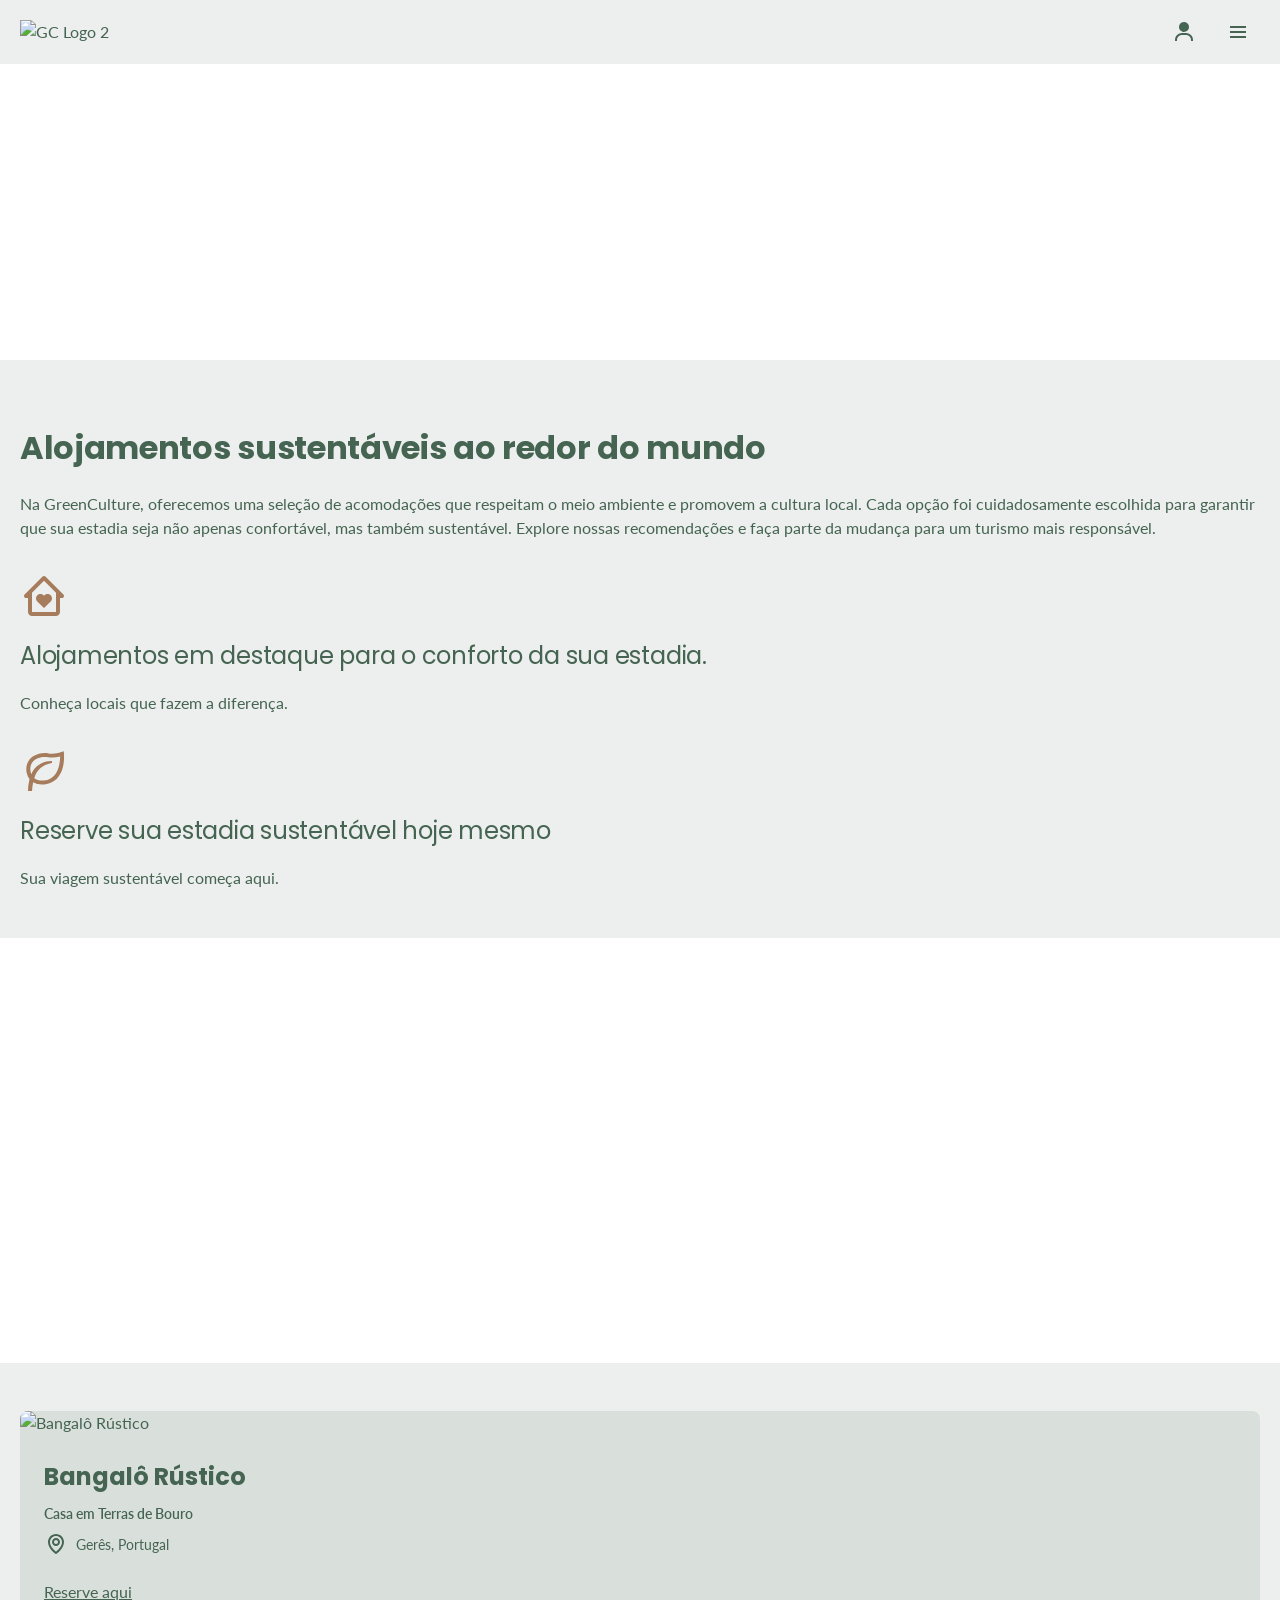
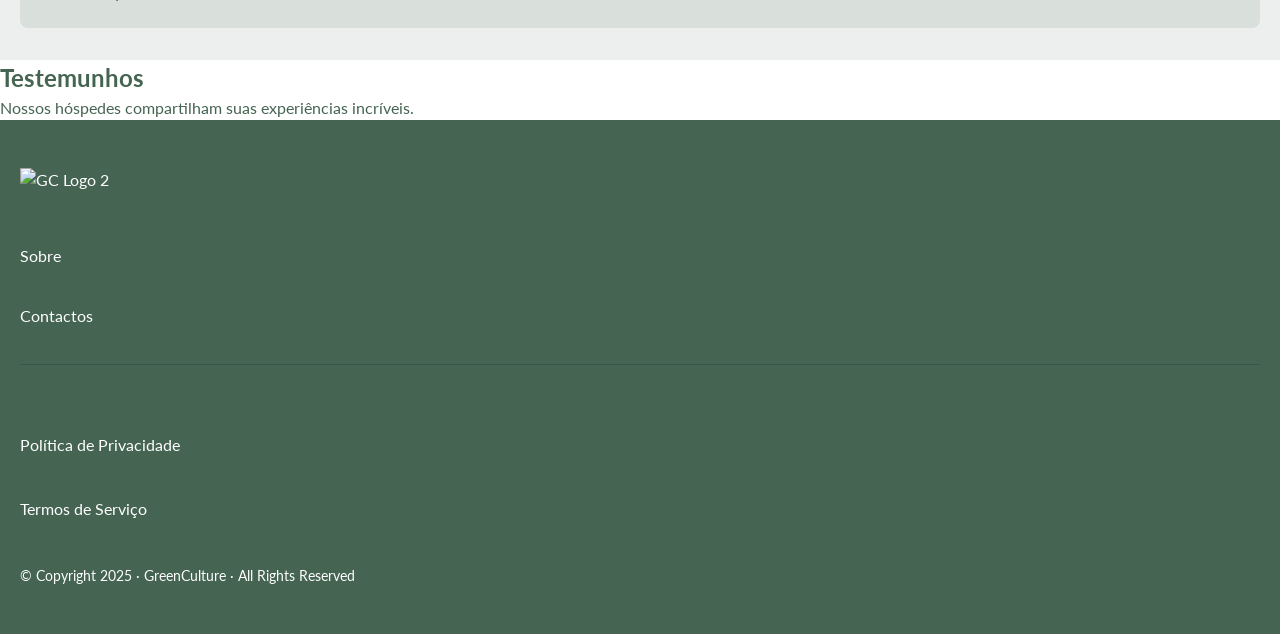
==== alojamento.html @ b45dcaae "alojamento" ====
<!doctype html>
<html lang="pt">
  <head>
    <meta charset="UTF-8" />
    <meta name="viewport" content="width=device-width, initial-scale=1.0" />
    <title>GreenCulture - Alojamentos Sustentáveis</title>
    <link
      href="https://fonts.googleapis.com/css2?family=Lato:wght@400;600;700&family=Poppins:wght@400&display=swap"
      rel="stylesheet"
    />
    <link rel="stylesheet" href="alojamento.css" />
    <script src="alojamento.js" defer></script>
  </head>
  <body>
    <header class="header">
      <div class="header__logo">
        <img src="https://cdn.builder.io/api/v1/image/assets/TEMP/ef904a9fd2051479cd9244c5e6e78bb1ee102c0f" alt="GC Logo 2" class="header__logo-img" />
      </div>
      <nav class="header__nav">
        <button class="header__nav-button" aria-label="Perfil">
          <svg
            width="24"
            height="24"
            viewBox="0 0 24 24"
            fill="none"
            xmlns="http://www.w3.org/2000/svg"
          >
            <path
              d="M12 2C11.0111 2 10.0444 2.29324 9.22215 2.84265C8.3999 3.39206 7.75904 4.17295 7.3806 5.08658C7.00216 6.00021 6.90315 7.00555 7.09607 7.97545C7.289 8.94536 7.7652 9.83627 8.46447 10.5355C9.16373 11.2348 10.0546 11.711 11.0245 11.9039C11.9945 12.0969 12.9998 11.9978 13.9134 11.6194C14.827 11.241 15.6079 10.6001 16.1573 9.77785C16.7068 8.95561 17 7.98891 17 7C17 5.67392 16.4732 4.40215 15.5355 3.46447C14.5979 2.52678 13.3261 2 12 2Z"
              fill="#456452"
            />
            <path
              d="M21 21V20C21 18.1435 20.2625 16.363 18.9497 15.0503C17.637 13.7375 15.8565 13 14 13H10C8.14348 13 6.36301 13.7375 5.05025 15.0503C3.7375 16.363 3 18.1435 3 20V21H5V20C5 18.6739 5.52678 17.4021 6.46447 16.4645C7.40215 15.5268 8.67392 15 10 15H14C15.3261 15 16.5979 15.5268 17.5355 16.4645C18.4732 17.4021 19 18.6739 19 20V21H21Z"
              fill="#456452"
            />
          </svg>
        </button>
        <button class="header__menu-button" aria-label="Menu">
          <svg
            width="24"
            height="24"
            viewBox="0 0 24 24"
            fill="none"
            xmlns="http://www.w3.org/2000/svg"
          >
            <path
              d="M4 6H20V8H4V6ZM4 11H20V13H4V11ZM4 16H20V18H4V16Z"
              fill="#456452"
            />
          </svg>
        </button>
      </nav>
    </header>

    <main>
      <section class="hero" style="background-image: url(&quot;https://cdn.builder.io/api/v1/image/assets/TEMP/7e82a5c1c4b5c56e8001ce560229a0a6f5276949&quot;)">
        <p class="hero__tag">Sustentáveis</p>
        <div class="hero__content">
          <h1 class="hero__title">Alojamentos sustentáveis</h1>
          <p class="hero__description">
            Escolher hospedagens sustentáveis é essencial para uma viagem
            responsável e enriquecedora culturalmente.
          </p>
        </div>
      </section>

      <section class="features">
        <div class="features__intro">
          <h2 class="features__title">
            Alojamentos sustentáveis ao redor do mundo
          </h2>
          <p class="features__description">
            Na GreenCulture, oferecemos uma seleção de acomodações que respeitam
            o meio ambiente e promovem a cultura local. Cada opção foi
            cuidadosamente escolhida para garantir que sua estadia seja não
            apenas confortável, mas também sustentável. Explore nossas
            recomendações e faça parte da mudança para um turismo mais
            responsável.
          </p>
        </div>

        <div class="features__cards">
          <article class="feature-card">
            <svg
              class="feature-card__icon"
              width="48"
              height="48"
              viewBox="0 0 48 48"
              fill="none"
              xmlns="http://www.w3.org/2000/svg"
            >
              <path
                d="M24.4456 23.2819L23.9996 23.7219L23.5516 23.2819C22.7191 22.46 21.5964 21.9992 20.4266 21.9992C19.2568 21.9992 18.134 22.46 17.3016 23.2819C16.8884 23.6794 16.5597 24.1562 16.3352 24.6837C16.1107 25.2112 15.995 25.7786 15.995 26.3519C15.995 26.9252 16.1107 27.4926 16.3352 28.0201C16.5597 28.5477 16.8884 29.0244 17.3016 29.4219L23.9996 35.9999L30.6976 29.4219C31.1107 29.0244 31.4394 28.5477 31.6639 28.0201C31.8884 27.4926 32.0042 26.9252 32.0042 26.3519C32.0042 25.7786 31.8884 25.2112 31.6639 24.6837C31.4394 24.1562 31.1107 23.6794 30.6976 23.2819C29.8648 22.4599 28.7417 21.999 27.5716 21.999C26.4014 21.999 25.2784 22.4599 24.4456 23.2819Z"
                fill="#A67C5C"
              />
              <path
                d="M43.4136 22.5859L25.4136 4.58591C25.228 4.40002 25.0076 4.25255 24.765 4.15193C24.5223 4.0513 24.2622 3.99951 23.9996 3.99951C23.7369 3.99951 23.4768 4.0513 23.2342 4.15193C22.9916 4.25255 22.7712 4.40002 22.5856 4.58591L4.58557 22.5859C4.30595 22.8656 4.11554 23.2219 4.03841 23.6099C3.96127 23.9978 4.00088 24.3998 4.15222 24.7652C4.30356 25.1306 4.55984 25.4429 4.88866 25.6627C5.21748 25.8825 5.60407 25.9998 5.99957 25.9999H7.99957V39.9999C7.99957 42.2059 9.79357 43.9999 11.9996 43.9999H35.9996C38.2056 43.9999 39.9996 42.2059 39.9996 39.9999V25.9999H41.9996C42.3951 25.9998 42.7817 25.8825 43.1105 25.6627C43.4393 25.4429 43.6956 25.1306 43.8469 24.7652C43.9983 24.3998 44.0379 23.9978 43.9607 23.6099C43.8836 23.2219 43.6932 22.8656 43.4136 22.5859ZM36.0016 39.9999H11.9996V20.8299L23.9996 8.82991L35.9996 20.8299L36.0016 39.9999Z"
                fill="#A67C5C"
              />
            </svg>
            <h3 class="feature-card__title">
              Alojamentos em destaque para o conforto da sua estadia.
            </h3>
            <p class="feature-card__description">
              Conheça locais que fazem a diferença.
            </p>
          </article>

          <article class="feature-card">
            <svg
              class="feature-card__icon"
              width="48"
              height="48"
              viewBox="0 0 48 48"
              fill="none"
              xmlns="http://www.w3.org/2000/svg"
            >
              <path
                d="M43.7595 4.30005L41.3595 5.10005C37.2463 6.52914 32.854 6.96768 28.5395 6.38005C24.0058 5.67647 19.3653 6.30168 15.1795 8.18005C12.9605 9.12494 11.013 10.6099 9.51445 12.4997C8.0159 14.3895 7.01384 16.6241 6.5995 19C6.17804 21.285 6.22115 23.6313 6.72627 25.8992C7.23139 28.1671 8.18816 30.31 9.5395 32.2001C9.4195 32.6201 9.2995 33.04 9.1995 33.46C8.38719 36.9141 7.98441 40.4518 7.9995 44H11.9995C12.1875 41.0957 12.5818 38.2084 13.1795 35.3601C15.9544 36.8585 19.0662 37.6226 22.2195 37.5801C25.1605 37.578 28.0712 36.9864 30.7795 35.84C45.9995 29.34 43.9995 7.72005 43.9995 6.82005L43.7595 4.30005ZM29.2195 32.16C23.9995 34.38 17.7595 34 14.2595 31.26C14.851 29.2821 15.6628 27.3768 16.6795 25.58C17.4699 24.2869 18.4024 23.0861 19.4595 22C20.5397 20.9024 21.7563 19.948 23.0795 19.16C25.8136 17.5252 28.8459 16.4509 31.9995 16V14C28.3711 13.8744 24.7649 14.6149 21.4795 16.16C18.1203 17.7991 15.2716 20.323 13.2395 23.46C12.4858 24.6582 11.8175 25.908 11.2395 27.2001C10.3125 24.8288 10.0498 22.2496 10.4795 19.74C10.7611 17.9831 11.4853 16.3268 12.584 14.9272C13.6827 13.5276 15.1197 12.4307 16.7595 11.74C19.1507 10.6224 21.76 10.0486 24.3995 10.06C25.6395 10.06 26.8595 10.18 28.1395 10.28C32.1482 10.7973 36.2182 10.5598 40.1395 9.58005C39.9995 15.1 38.9995 28 29.2195 32.16Z"
                fill="#A67C5C"
              />
            </svg>
            <h3 class="feature-card__title">
              Reserve sua estadia sustentável hoje mesmo
            </h3>
            <p class="feature-card__description">
              Sua viagem sustentável começa aqui.
            </p>
          </article>
        </div>
      </section>

      <section
        class="showcase"
        style="background-image: url(&quot;https://cdn.builder.io/api/v1/image/assets/TEMP/29c88bbc880f006e4c394f66e30165209d98e3be&quot;)"
      >
        <h2 class="showcase__title">Explore nossos alojamentos sustentáveis</h2>
      </section>

      <section class="accommodations">
        <div class="accommodations__grid">
          <article class="accommodation-card">
            <img
              src="https://cdn.builder.io/api/v1/image/assets/TEMP/0de31f2f7b5fde607734b2451fe2f257198f7a3d"
              alt="Bangalô Rústico"
              class="accommodation-card__image"
            />
            <div class="accommodation-card__content">
              <div class="accommodation-card__info">
                <h3 class="accommodation-card__title">Bangalô Rústico</h3>
                <p class="accommodation-card__type">Casa em Terras de Bouro</p>
                <div class="accommodation-card__location">
                  <svg
                    width="24"
                    height="24"
                    viewBox="0 0 24 24"
                    fill="none"
                    xmlns="http://www.w3.org/2000/svg"
                  >
                    <path
                      d="M12 14C14.206 14 16 12.206 16 10C16 7.794 14.206 6 12 6C9.794 6 8 7.794 8 10C8 12.206 9.794 14 12 14ZM12 8C13.103 8 14 8.897 14 10C14 11.103 13.103 12 12 12C10.897 12 10 11.103 10 10C10 8.897 10.897 8 12 8Z"
                      fill="#456452"
                    />
                    <path
                      d="M11.42 21.814C11.589 21.935 11.792 22 12 22C12.208 22 12.411 21.935 12.58 21.814C12.884 21.599 20.029 16.44 20 10C20 5.589 16.411 2 12 2C7.589 2 4 5.589 4 9.995C3.971 16.44 11.116 21.599 11.42 21.814ZM12 4C15.309 4 18 6.691 18 10.005C18.021 14.443 13.612 18.428 12 19.735C10.389 18.427 5.979 14.441 6 10C6 6.691 8.691 4 12 4Z"
                      fill="#456452"
                    />
                  </svg>
                  <span>Gerês, Portugal</span>
                </div>
              </div>
              <a href="#" class="accommodation-card__cta">Reserve aqui</a>
            </div>
          </article>

          <!-- Similar structure for other accommodation cards -->
          <!-- Additional accommodation cards would go here -->
        </div>
      </section>

      <section class="testimonials">
        <div class="testimonials__header">
          <h2 class="testimonials__title">Testemunhos</h2>
          <p class="testimonials__subtitle">
            Nossos hóspedes compartilham suas experiências incríveis.
          </p>
        </div>

        <div class="testimonials__grid">
          <!-- Testimonial cards would go here -->
          <!-- Similar structure repeated for each testimonial -->
        </div>
      </section>
    </main>

    <footer class="footer">
      <div class="footer__main">
        <div class="footer__brand">
          <img src="https://cdn.builder.io/api/v1/image/assets/TEMP/41207f325902fcf5bb343630232919e47666922d" alt="GC Logo 2" class="footer__logo" />
          <nav class="footer__nav">
            <a href="#" class="footer__link">Sobre</a>
            <a href="#" class="footer__link">Contactos</a>
          </nav>
        </div>
      </div>
      <div class="footer__bottom">
        <div class="footer__divider"></div>
        <div class="footer__content">
          <div class="footer__social">
            <!-- Social media icons -->
          </div>
          <div class="footer__legal">
            <div class="footer__links">
              <a href="#" class="footer__link">Política de Privacidade</a>
              <a href="#" class="footer__link">Termos de Serviço</a>
            </div>
            <p class="footer__copyright">
              © Copyright 2025 · GreenCulture · All Rights Reserved
            </p>
          </div>
        </div>
      </div>
    </footer>
  </body>
</html>
---- alojamento.css ----
/* Base styles */
:root {
    --color-primary: #456452;
    --color-secondary: #a67c5c;
    --color-background: #ecefed;
    --color-white: #ffffff;
    --font-lato: "Lato", sans-serif;
    --font-poppins: "Poppins", sans-serif;
  }
  
  * {
    margin: 0;
    padding: 0;
    box-sizing: border-box;
  }
  
  body {
    font-family: var(--font-lato);
    line-height: 1.5;
    color: var(--color-primary);
  }
  
  /* Header */
  .header {
    display: flex;
    height: 64px;
    padding: 0 20px;
    justify-content: space-between;
    align-items: center;
    background-color: var(--color-background);
  }
  
  .header__logo-img {
    width: 77px;
    height: 37px;
  }
  
  .header__nav {
    display: flex;
    gap: 10px;
  }
  
  .header__nav-button,
  .header__menu-button {
    display: flex;
    width: 44px;
    height: 44px;
    justify-content: center;
    align-items: center;
    background: none;
    border: none;
    cursor: pointer;
  }
  
  /* Hero Section */
  .hero {
    display: flex;
    padding: 64px 20px;
    flex-direction: column;
    align-items: flex-start;
    gap: 48px;
    background-size: cover;
    background-position: center;
    color: var(--color-white);
  }
  
  .hero__tag {
    font-weight: 600;
    font-size: 16px;
  }
  
  .hero__content {
    display: flex;
    flex-direction: column;
    gap: 24px;
  }
  
  .hero__title {
    font-family: var(--font-poppins);
    font-size: 40px;
    font-weight: 400;
    line-height: 1.2;
    letter-spacing: -0.4px;
  }
  
  /* Features Section */
  .features {
    padding: 64px 20px 48px;
    background-color: var(--color-background);
  }
  
  .features__intro {
    margin-bottom: 32px;
  }
  
  .features__title {
    font-family: var(--font-poppins);
    font-size: 32px;
    margin-bottom: 20px;
    letter-spacing: -0.32px;
  }
  
  .features__cards {
    display: flex;
    flex-direction: column;
    gap: 32px;
  }
  
  .feature-card {
    display: flex;
    flex-direction: column;
    gap: 20px;
  }
  
  .feature-card__title {
    font-family: var(--font-poppins);
    font-size: 24px;
    font-weight: 400;
    line-height: 1.3;
    letter-spacing: -0.24px;
  }
  
  /* Showcase Section */
  .showcase {
    height: 425px;
    padding: 64px 20px;
    display: flex;
    flex-direction: column;
    align-items: center;
    background-size: cover;
    background-position: center;
  }
  
  .showcase__title {
    color: var(--color-white);
    font-family: var(--font-poppins);
    font-size: 36px;
    font-weight: 400;
    letter-spacing: -0.36px;
  }
  
  /* Accommodations Section */
  .accommodations {
    padding: 48px 20px 32px;
    background-color: var(--color-background);
  }
  
  .accommodation-card {
    border-radius: 8px;
    background-color: #d9e0dc;
    overflow: hidden;
  }
  
  .accommodation-card__image {
    width: 100%;
    height: 225px;
    object-fit: cover;
  }
  
  .accommodation-card__content {
    padding: 24px;
  }
  
  .accommodation-card__title {
    font-family: var(--font-poppins);
    font-size: 24px;
    margin-bottom: 8px;
  }
  
  .accommodation-card__type {
    font-size: 14px;
    font-weight: 600;
    margin-bottom: 8px;
  }
  
  .accommodation-card__location {
    display: flex;
    align-items: center;
    gap: 8px;
    font-size: 14px;
  }
  
  .accommodation-card__cta {
    display: inline-block;
    color: var(--color-primary);
    text-decoration: underline;
    margin-top: 24px;
  }
  
  /* Footer */
  .footer {
    padding: 48px 20px;
    background-color: var(--color-primary);
    color: var(--color-white);
  }
  
  .footer__logo {
    width: 78px;
    height: 37px;
    margin-bottom: 40px;
  }
  
  .footer__nav {
    display: flex;
    flex-direction: column;
    gap: 12px;
  }
  
  .footer__link {
    color: var(--color-white);
    text-decoration: none;
    padding: 12px 0;
  }
  
  .footer__divider {
    height: 1px;
    background-color: rgba(3, 5, 4, 0.15);
    margin: 24px 0;
  }
  
  .footer__social {
    display: flex;
    gap: 12px;
    margin-bottom: 32px;
  }
  
  .footer__legal {
    display: flex;
    flex-direction: column;
    gap: 32px;
  }
  
  .footer__links {
    display: flex;
    flex-direction: column;
    gap: 16px;
  }
  
  .footer__copyright {
    font-size: 14px;
  }
  
  /* Responsive Styles */
  @media (max-width: 991px) {
    .hero {
      padding: 48px 16px;
    }
  
    .hero__title {
      font-size: 32px;
    }
  
    .features__cards {
      flex-direction: column;
    }
  }
  
  @media (max-width: 640px) {
    .header {
      padding: 0 8px;
    }
  
    .hero {
      padding: 32px 16px;
    }
  
    .hero__title {
      font-size: 28px;
    }
  
    .features {
      padding: 32px 16px;
    }
  
    .features__title {
      font-size: 24px;
    }
  
    .footer {
      padding: 32px 16px;
    }
  }
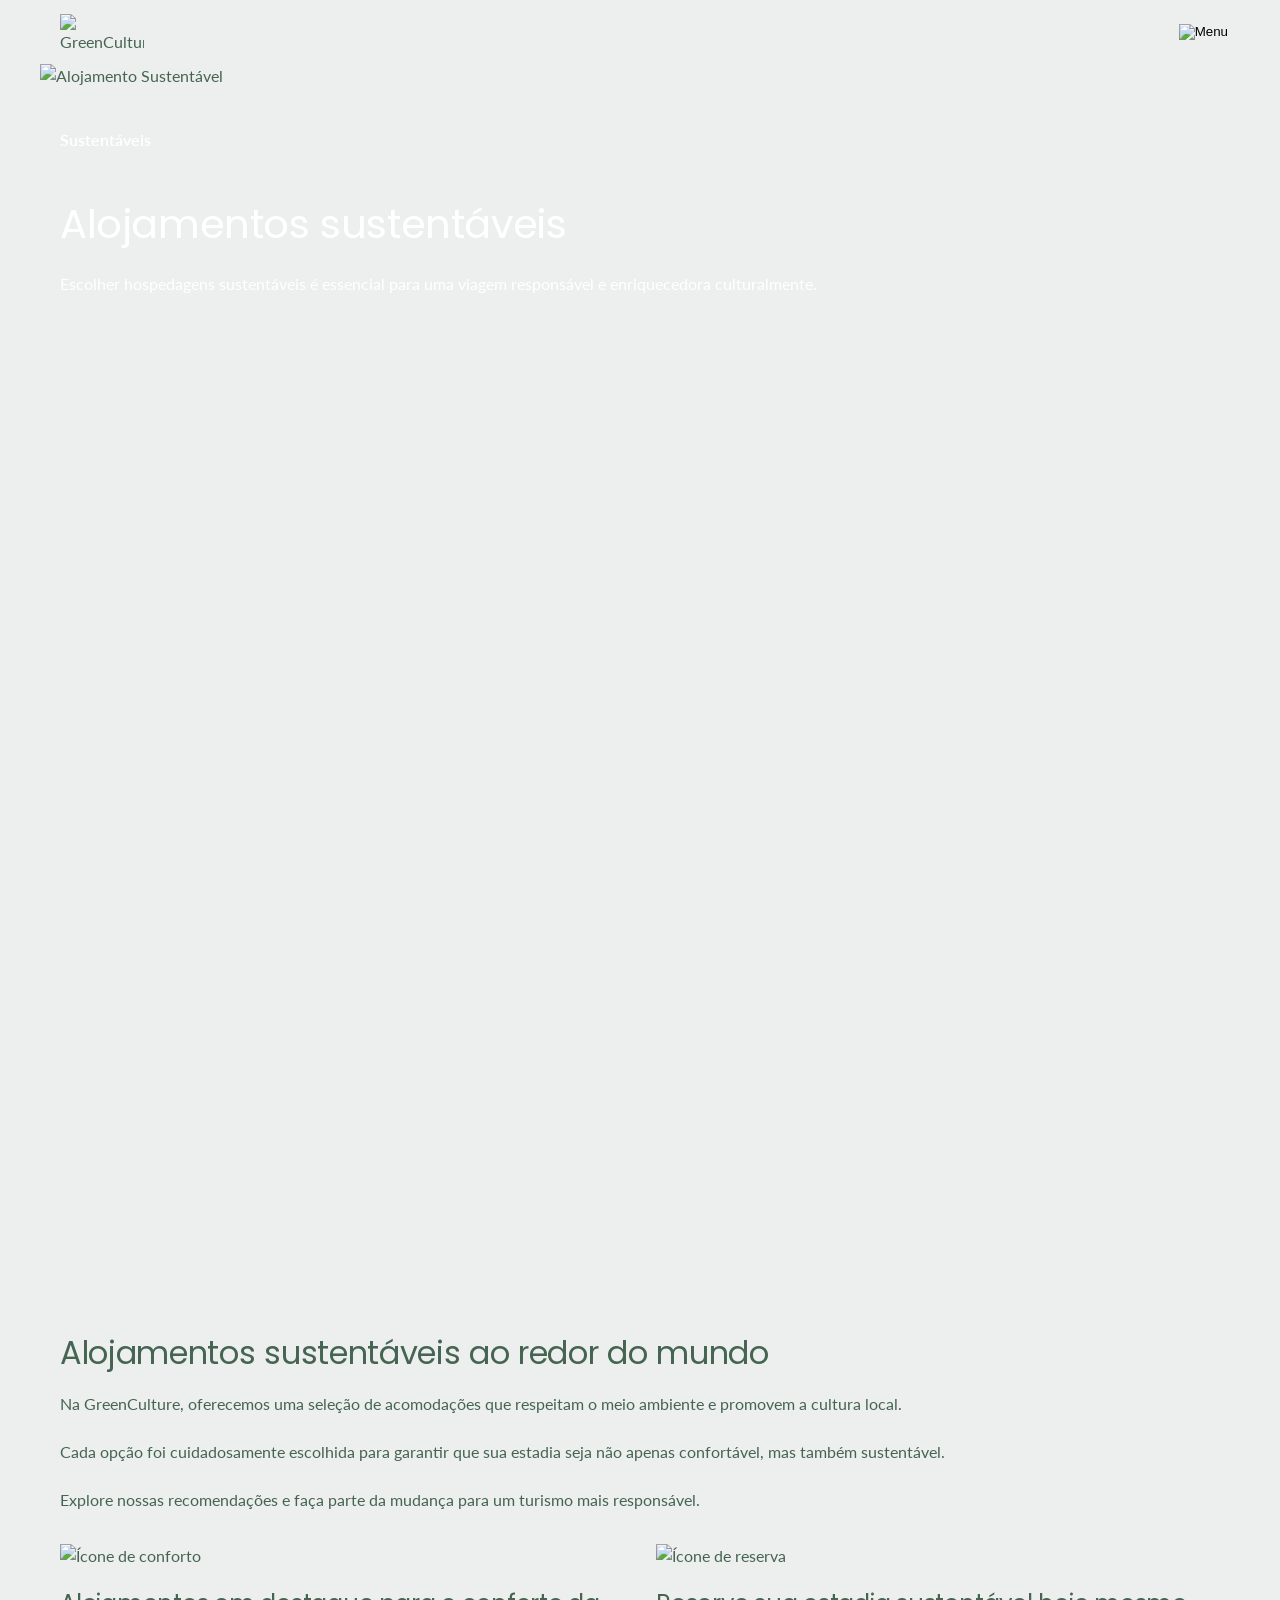
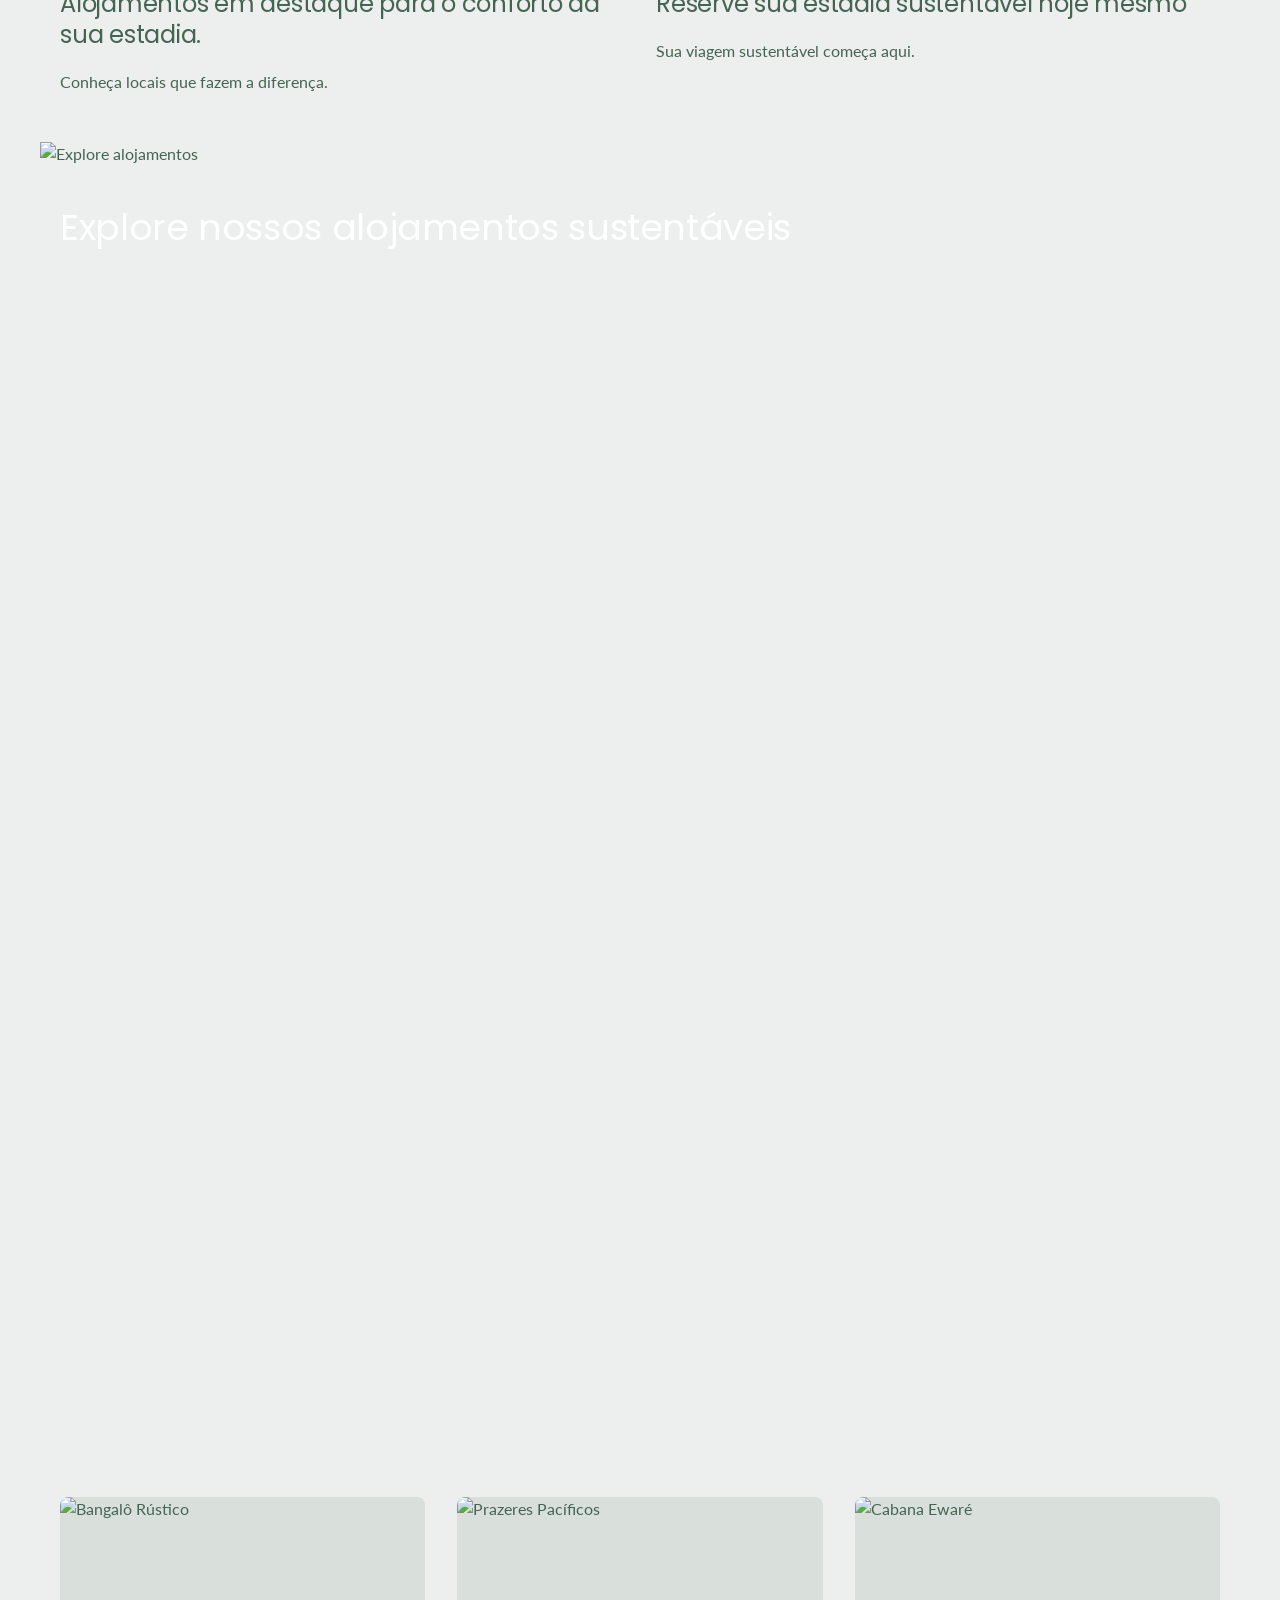
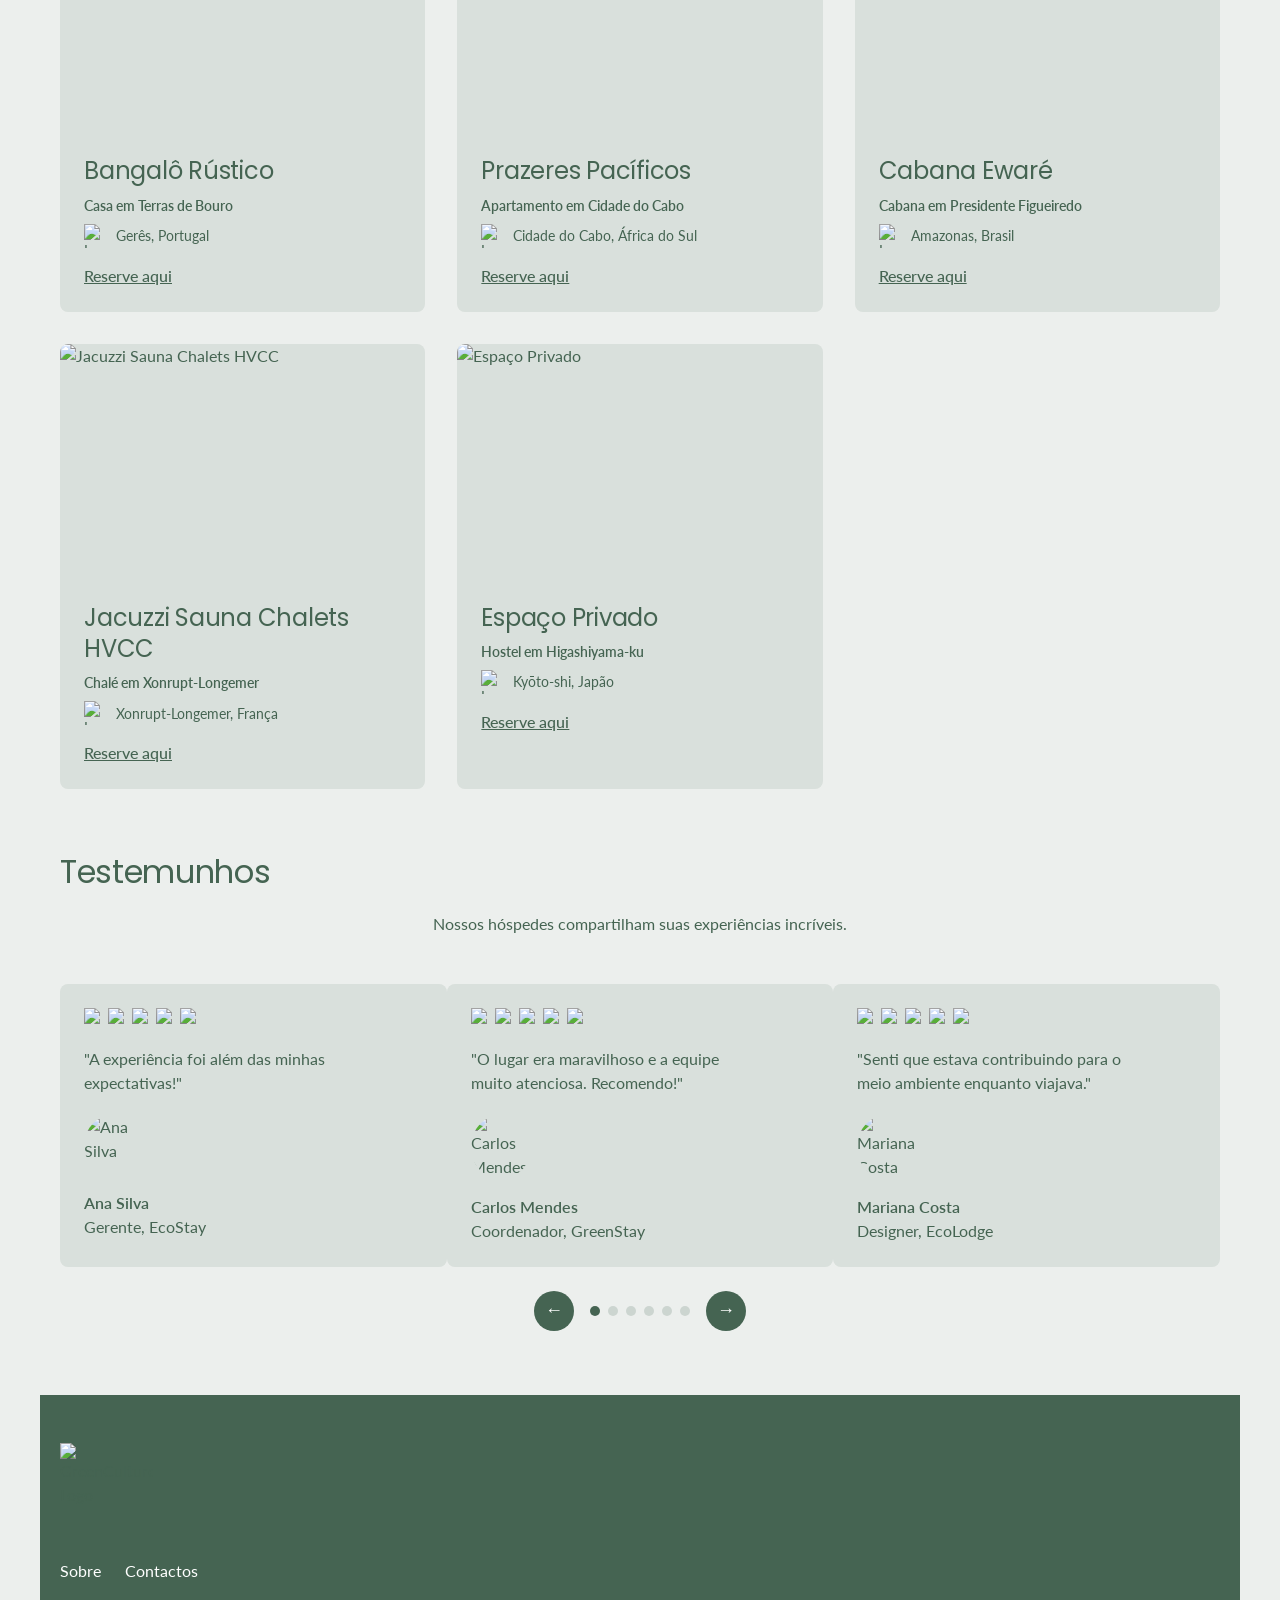
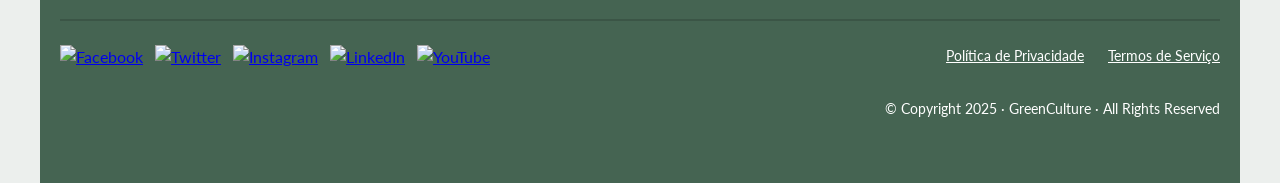
==== commit 310b3fea: "alojamento por rever" ====
--- a/alojamento.html
+++ b/alojamento.html
@@ -3,223 +3,438 @@
   <head>
     <meta charset="UTF-8" />
     <meta name="viewport" content="width=device-width, initial-scale=1.0" />
-    <title>GreenCulture - Alojamentos Sustentáveis</title>
+    <title>Alojamentos Sustentáveis - GreenCulture</title>
     <link
-      href="https://fonts.googleapis.com/css2?family=Lato:wght@400;600;700&family=Poppins:wght@400&display=swap"
+      href="https://fonts.googleapis.com/css2?family=Poppins:wght@400;500;600;700&family=Lato:wght@300;400;500;600;700&display=swap"
       rel="stylesheet"
     />
     <link rel="stylesheet" href="alojamento.css" />
-    <script src="alojamento.js" defer></script>
   </head>
   <body>
-    <header class="header">
-      <div class="header__logo">
-        <img src="https://cdn.builder.io/api/v1/image/assets/TEMP/ef904a9fd2051479cd9244c5e6e78bb1ee102c0f" alt="GC Logo 2" class="header__logo-img" />
-      </div>
-      <nav class="header__nav">
-        <button class="header__nav-button" aria-label="Perfil">
-          <svg
-            width="24"
-            height="24"
-            viewBox="0 0 24 24"
-            fill="none"
-            xmlns="http://www.w3.org/2000/svg"
-          >
-            <path
-              d="M12 2C11.0111 2 10.0444 2.29324 9.22215 2.84265C8.3999 3.39206 7.75904 4.17295 7.3806 5.08658C7.00216 6.00021 6.90315 7.00555 7.09607 7.97545C7.289 8.94536 7.7652 9.83627 8.46447 10.5355C9.16373 11.2348 10.0546 11.711 11.0245 11.9039C11.9945 12.0969 12.9998 11.9978 13.9134 11.6194C14.827 11.241 15.6079 10.6001 16.1573 9.77785C16.7068 8.95561 17 7.98891 17 7C17 5.67392 16.4732 4.40215 15.5355 3.46447C14.5979 2.52678 13.3261 2 12 2Z"
-              fill="#456452"
-            />
-            <path
-              d="M21 21V20C21 18.1435 20.2625 16.363 18.9497 15.0503C17.637 13.7375 15.8565 13 14 13H10C8.14348 13 6.36301 13.7375 5.05025 15.0503C3.7375 16.363 3 18.1435 3 20V21H5V20C5 18.6739 5.52678 17.4021 6.46447 16.4645C7.40215 15.5268 8.67392 15 10 15H14C15.3261 15 16.5979 15.5268 17.5355 16.4645C18.4732 17.4021 19 18.6739 19 20V21H21Z"
-              fill="#456452"
-            />
-          </svg>
+    <div class="alojamentos-container">
+      <!-- Header -->
+      <header class="main-header">
+        <div class="logo-container">
+          <img src="https://cdn.builder.io/api/v1/image/assets/dfce25b46d1046e8a15bd3b2ce97c417/24dd4f327fd9c3add6d413e623b201250cade327?placeholderIfAbsent=true" alt="GreenCulture Logo" class="main-logo" />
+        </div>
+        <button class="menu-toggle" aria-label="Abrir menu">
+          <img src="https://cdn.builder.io/api/v1/image/assets/dfce25b46d1046e8a15bd3b2ce97c417/b7506bc53c855cd7c0864f42bd4fed7f620472fb?placeholderIfAbsent=true" alt="Menu" class="menu-icon" />
         </button>
-        <button class="header__menu-button" aria-label="Menu">
-          <svg
-            width="24"
-            height="24"
-            viewBox="0 0 24 24"
-            fill="none"
-            xmlns="http://www.w3.org/2000/svg"
-          >
-            <path
-              d="M4 6H20V8H4V6ZM4 11H20V13H4V11ZM4 16H20V18H4V16Z"
-              fill="#456452"
-            />
-          </svg>
-        </button>
-      </nav>
-    </header>
-
-    <main>
-      <section class="hero" style="background-image: url(&quot;https://cdn.builder.io/api/v1/image/assets/TEMP/7e82a5c1c4b5c56e8001ce560229a0a6f5276949&quot;)">
-        <p class="hero__tag">Sustentáveis</p>
-        <div class="hero__content">
-          <h1 class="hero__title">Alojamentos sustentáveis</h1>
-          <p class="hero__description">
+        <nav class="mobile-nav" aria-label="Menu principal">
+          <ul class="nav-list">
+            <li><a href="#" class="nav-link">Início</a></li>
+            <li><a href="#accommodations" class="nav-link">Alojamentos</a></li>
+            <li><a href="#testimonials" class="nav-link">Testemunhos</a></li>
+            <li><a href="#" class="nav-link">Sobre</a></li>
+            <li><a href="#" class="nav-link">Contactos</a></li>
+          </ul>
+        </nav>
+      </header>
+
+      <!-- Hero Section -->
+      <section class="hero-section">
+        <img src="https://cdn.builder.io/api/v1/image/assets/dfce25b46d1046e8a15bd3b2ce97c417/034bd2380bd9bccec13675a7cba90839bb71f41a?placeholderIfAbsent=true" alt="Alojamento Sustentável" class="hero-image" />
+        <span class="tagline">Sustentáveis</span>
+        <div class="hero-content">
+          <h1 class="hero-title">Alojamentos sustentáveis</h1>
+          <p class="hero-description">
             Escolher hospedagens sustentáveis é essencial para uma viagem
             responsável e enriquecedora culturalmente.
           </p>
         </div>
       </section>
 
-      <section class="features">
-        <div class="features__intro">
-          <h2 class="features__title">
+      <!-- Info Section -->
+      <section class="info-section">
+        <div class="section-header">
+          <h2 class="section-title">
             Alojamentos sustentáveis ao redor do mundo
           </h2>
-          <p class="features__description">
+          <p class="section-description">
             Na GreenCulture, oferecemos uma seleção de acomodações que respeitam
-            o meio ambiente e promovem a cultura local. Cada opção foi
-            cuidadosamente escolhida para garantir que sua estadia seja não
-            apenas confortável, mas também sustentável. Explore nossas
-            recomendações e faça parte da mudança para um turismo mais
-            responsável.
+            o meio ambiente e promovem a cultura local.
+            <br /><br />
+            Cada opção foi cuidadosamente escolhida para garantir que sua
+            estadia seja não apenas confortável, mas também sustentável.
+            <br /><br />
+            Explore nossas recomendações e faça parte da mudança para um turismo
+            mais responsável.
           </p>
         </div>
-
-        <div class="features__cards">
-          <article class="feature-card">
-            <svg
-              class="feature-card__icon"
-              width="48"
-              height="48"
-              viewBox="0 0 48 48"
-              fill="none"
-              xmlns="http://www.w3.org/2000/svg"
-            >
-              <path
-                d="M24.4456 23.2819L23.9996 23.7219L23.5516 23.2819C22.7191 22.46 21.5964 21.9992 20.4266 21.9992C19.2568 21.9992 18.134 22.46 17.3016 23.2819C16.8884 23.6794 16.5597 24.1562 16.3352 24.6837C16.1107 25.2112 15.995 25.7786 15.995 26.3519C15.995 26.9252 16.1107 27.4926 16.3352 28.0201C16.5597 28.5477 16.8884 29.0244 17.3016 29.4219L23.9996 35.9999L30.6976 29.4219C31.1107 29.0244 31.4394 28.5477 31.6639 28.0201C31.8884 27.4926 32.0042 26.9252 32.0042 26.3519C32.0042 25.7786 31.8884 25.2112 31.6639 24.6837C31.4394 24.1562 31.1107 23.6794 30.6976 23.2819C29.8648 22.4599 28.7417 21.999 27.5716 21.999C26.4014 21.999 25.2784 22.4599 24.4456 23.2819Z"
-                fill="#A67C5C"
-              />
-              <path
-                d="M43.4136 22.5859L25.4136 4.58591C25.228 4.40002 25.0076 4.25255 24.765 4.15193C24.5223 4.0513 24.2622 3.99951 23.9996 3.99951C23.7369 3.99951 23.4768 4.0513 23.2342 4.15193C22.9916 4.25255 22.7712 4.40002 22.5856 4.58591L4.58557 22.5859C4.30595 22.8656 4.11554 23.2219 4.03841 23.6099C3.96127 23.9978 4.00088 24.3998 4.15222 24.7652C4.30356 25.1306 4.55984 25.4429 4.88866 25.6627C5.21748 25.8825 5.60407 25.9998 5.99957 25.9999H7.99957V39.9999C7.99957 42.2059 9.79357 43.9999 11.9996 43.9999H35.9996C38.2056 43.9999 39.9996 42.2059 39.9996 39.9999V25.9999H41.9996C42.3951 25.9998 42.7817 25.8825 43.1105 25.6627C43.4393 25.4429 43.6956 25.1306 43.8469 24.7652C43.9983 24.3998 44.0379 23.9978 43.9607 23.6099C43.8836 23.2219 43.6932 22.8656 43.4136 22.5859ZM36.0016 39.9999H11.9996V20.8299L23.9996 8.82991L35.9996 20.8299L36.0016 39.9999Z"
-                fill="#A67C5C"
-              />
-            </svg>
-            <h3 class="feature-card__title">
+        <div class="info-row">
+          <div class="info-column">
+            <img src="https://cdn.builder.io/api/v1/image/assets/dfce25b46d1046e8a15bd3b2ce97c417/d2fa0f8ef4e1d35ee81345bd25f1cf6aa11c3120?placeholderIfAbsent=true" alt="Ícone de conforto" class="info-icon" />
+            <h3 class="info-heading">
               Alojamentos em destaque para o conforto da sua estadia.
             </h3>
-            <p class="feature-card__description">
-              Conheça locais que fazem a diferença.
-            </p>
-          </article>
-
-          <article class="feature-card">
-            <svg
-              class="feature-card__icon"
-              width="48"
-              height="48"
-              viewBox="0 0 48 48"
-              fill="none"
-              xmlns="http://www.w3.org/2000/svg"
-            >
-              <path
-                d="M43.7595 4.30005L41.3595 5.10005C37.2463 6.52914 32.854 6.96768 28.5395 6.38005C24.0058 5.67647 19.3653 6.30168 15.1795 8.18005C12.9605 9.12494 11.013 10.6099 9.51445 12.4997C8.0159 14.3895 7.01384 16.6241 6.5995 19C6.17804 21.285 6.22115 23.6313 6.72627 25.8992C7.23139 28.1671 8.18816 30.31 9.5395 32.2001C9.4195 32.6201 9.2995 33.04 9.1995 33.46C8.38719 36.9141 7.98441 40.4518 7.9995 44H11.9995C12.1875 41.0957 12.5818 38.2084 13.1795 35.3601C15.9544 36.8585 19.0662 37.6226 22.2195 37.5801C25.1605 37.578 28.0712 36.9864 30.7795 35.84C45.9995 29.34 43.9995 7.72005 43.9995 6.82005L43.7595 4.30005ZM29.2195 32.16C23.9995 34.38 17.7595 34 14.2595 31.26C14.851 29.2821 15.6628 27.3768 16.6795 25.58C17.4699 24.2869 18.4024 23.0861 19.4595 22C20.5397 20.9024 21.7563 19.948 23.0795 19.16C25.8136 17.5252 28.8459 16.4509 31.9995 16V14C28.3711 13.8744 24.7649 14.6149 21.4795 16.16C18.1203 17.7991 15.2716 20.323 13.2395 23.46C12.4858 24.6582 11.8175 25.908 11.2395 27.2001C10.3125 24.8288 10.0498 22.2496 10.4795 19.74C10.7611 17.9831 11.4853 16.3268 12.584 14.9272C13.6827 13.5276 15.1197 12.4307 16.7595 11.74C19.1507 10.6224 21.76 10.0486 24.3995 10.06C25.6395 10.06 26.8595 10.18 28.1395 10.28C32.1482 10.7973 36.2182 10.5598 40.1395 9.58005C39.9995 15.1 38.9995 28 29.2195 32.16Z"
-                fill="#A67C5C"
-              />
-            </svg>
-            <h3 class="feature-card__title">
+            <p class="info-text">Conheça locais que fazem a diferença.</p>
+          </div>
+          <div class="info-column">
+            <img src="https://cdn.builder.io/api/v1/image/assets/dfce25b46d1046e8a15bd3b2ce97c417/a79960684684b3133d7fd29692132b607e437adc?placeholderIfAbsent=true" alt="Ícone de reserva" class="info-icon" />
+            <h3 class="info-heading">
               Reserve sua estadia sustentável hoje mesmo
             </h3>
-            <p class="feature-card__description">
-              Sua viagem sustentável começa aqui.
-            </p>
-          </article>
+            <p class="info-text">Sua viagem sustentável começa aqui.</p>
+          </div>
         </div>
       </section>
 
-      <section
-        class="showcase"
-        style="background-image: url(&quot;https://cdn.builder.io/api/v1/image/assets/TEMP/29c88bbc880f006e4c394f66e30165209d98e3be&quot;)"
-      >
-        <h2 class="showcase__title">Explore nossos alojamentos sustentáveis</h2>
+      <!-- CTA Section -->
+      <section class="cta-section">
+        <img src="https://cdn.builder.io/api/v1/image/assets/dfce25b46d1046e8a15bd3b2ce97c417/973aa8250728cac9e73804769976a9b7c1b5c515?placeholderIfAbsent=true" alt="Explore alojamentos" class="cta-background" />
+        <div class="cta-content">
+          <h2 class="cta-title">Explore nossos alojamentos sustentáveis</h2>
+        </div>
       </section>
 
-      <section class="accommodations">
-        <div class="accommodations__grid">
+      <!-- Accommodations Section -->
+      <section id="accommodations" class="accommodations-section">
+        <div class="accommodations-container">
           <article class="accommodation-card">
             <img
-              src="https://cdn.builder.io/api/v1/image/assets/TEMP/0de31f2f7b5fde607734b2451fe2f257198f7a3d"
+              src="https://cdn.builder.io/api/v1/image/assets/dfce25b46d1046e8a15bd3b2ce97c417/a932632eaf42875bc6e6a5fc5a2cc171fa167aea?placeholderIfAbsent=true"
               alt="Bangalô Rústico"
-              class="accommodation-card__image"
+              class="accommodation-image"
             />
-            <div class="accommodation-card__content">
-              <div class="accommodation-card__info">
-                <h3 class="accommodation-card__title">Bangalô Rústico</h3>
-                <p class="accommodation-card__type">Casa em Terras de Bouro</p>
-                <div class="accommodation-card__location">
-                  <svg
-                    width="24"
-                    height="24"
-                    viewBox="0 0 24 24"
-                    fill="none"
-                    xmlns="http://www.w3.org/2000/svg"
+            <div class="card-content">
+              <div class="card-info">
+                <h3 class="card-title">Bangalô Rústico</h3>
+                <p class="card-subtitle">Casa em Terras de Bouro</p>
+                <div class="location-item">
+                  <img src="https://cdn.builder.io/api/v1/image/assets/dfce25b46d1046e8a15bd3b2ce97c417/e1229363d34ba77b567a696a7c7ca047a658a683?placeholderIfAbsent=true" alt="Localização" class="location-icon" />
+                  <span class="location-text">Gerês, Portugal</span>
+                </div>
+              </div>
+              <div class="card-actions">
+                <a
+                  href="https://www.airbnb.pt/rooms/1230332983005070002?search_mode=regular_search&adults=1&check_in=2025-05-04&check_out=2025-05-09&children=0&infants=0&pets=0&source_impression_id=p3_1744228734_P3XgnLv6HVfs1joA&previous_page_section_name=1000&federated_search_id=e2251bc0-f40d-4e31-a65d-9b62cd346c4b"
+                  class="booking-link"
+                  target="_blank"
+                >
+                  Reserve aqui
+                </a>
+              </div>
+            </div>
+          </article>
+
+          <article class="accommodation-card">
+            <img
+              src="https://cdn.builder.io/api/v1/image/assets/dfce25b46d1046e8a15bd3b2ce97c417/bcce1dd7e48ff2989b07d709529bf258e7372d2f?placeholderIfAbsent=true"
+              alt="Prazeres Pacíficos"
+              class="accommodation-image"
+            />
+            <div class="card-content">
+              <div class="card-info">
+                <h3 class="card-title">Prazeres Pacíficos</h3>
+                <p class="card-subtitle">Apartamento em Cidade do Cabo</p>
+                <div class="location-item">
+                  <img src="https://cdn.builder.io/api/v1/image/assets/dfce25b46d1046e8a15bd3b2ce97c417/e1229363d34ba77b567a696a7c7ca047a658a683?placeholderIfAbsent=true" alt="Localização" class="location-icon" />
+                  <span class="location-text"
+                    >Cidade do Cabo, África do Sul</span
                   >
-                    <path
-                      d="M12 14C14.206 14 16 12.206 16 10C16 7.794 14.206 6 12 6C9.794 6 8 7.794 8 10C8 12.206 9.794 14 12 14ZM12 8C13.103 8 14 8.897 14 10C14 11.103 13.103 12 12 12C10.897 12 10 11.103 10 10C10 8.897 10.897 8 12 8Z"
-                      fill="#456452"
-                    />
-                    <path
-                      d="M11.42 21.814C11.589 21.935 11.792 22 12 22C12.208 22 12.411 21.935 12.58 21.814C12.884 21.599 20.029 16.44 20 10C20 5.589 16.411 2 12 2C7.589 2 4 5.589 4 9.995C3.971 16.44 11.116 21.599 11.42 21.814ZM12 4C15.309 4 18 6.691 18 10.005C18.021 14.443 13.612 18.428 12 19.735C10.389 18.427 5.979 14.441 6 10C6 6.691 8.691 4 12 4Z"
-                      fill="#456452"
-                    />
-                  </svg>
-                  <span>Gerês, Portugal</span>
-                </div>
-              </div>
-              <a href="#" class="accommodation-card__cta">Reserve aqui</a>
+                </div>
+              </div>
+              <div class="card-actions">
+                <a
+                  href="https://www.airbnb.pt/rooms/1155656023618144132?search_mode=regular_search&adults=1&check_in=2025-04-12&check_out=2025-04-17&children=0&infants=0&pets=0&source_impression_id=p3_1744226732_P39q48hYwrWQRuas&previous_page_section_name=1000&federated_search_id=de2f846e-e27b-460e-b709-b0e929ab866f"
+                  class="booking-link"
+                  target="_blank"
+                >
+                  Reserve aqui
+                </a>
+              </div>
             </div>
           </article>
 
-          <!-- Similar structure for other accommodation cards -->
-          <!-- Additional accommodation cards would go here -->
+          <article class="accommodation-card">
+            <img src="https://cdn.builder.io/api/v1/image/assets/dfce25b46d1046e8a15bd3b2ce97c417/08e626fa807fd478124f3119f74e38dfdccb202e?placeholderIfAbsent=true" alt="Cabana Ewaré" class="accommodation-image" />
+            <div class="card-content">
+              <div class="card-info">
+                <h3 class="card-title">Cabana Ewaré</h3>
+                <p class="card-subtitle">Cabana em Presidente Figueiredo</p>
+                <div class="location-item">
+                  <img src="https://cdn.builder.io/api/v1/image/assets/dfce25b46d1046e8a15bd3b2ce97c417/e1229363d34ba77b567a696a7c7ca047a658a683?placeholderIfAbsent=true" alt="Localização" class="location-icon" />
+                  <span class="location-text">Amazonas, Brasil</span>
+                </div>
+              </div>
+              <div class="card-actions">
+                <a
+                  href="https://www.airbnb.pt/rooms/931419336831536662?search_mode=regular_search&adults=1&category_tag=Tag%3A8186&check_in=2025-05-04&check_out=2025-05-09&children=0&infants=0&pets=0&photo_id=1709136631&source_impression_id=p3_1744227199_P3VnMEbhCh3fq2MH&previous_page_section_name=1000&federated_search_id=a6f5894c-1b1a-4441-a8f0-f4af9bf601e7"
+                  class="booking-link"
+                  target="_blank"
+                >
+                  Reserve aqui
+                </a>
+              </div>
+            </div>
+          </article>
+
+          <article class="accommodation-card">
+            <img
+              src="https://cdn.builder.io/api/v1/image/assets/dfce25b46d1046e8a15bd3b2ce97c417/e52c2d936b845872eeb7dedfe1902c1ba2bd0a24?placeholderIfAbsent=true"
+              alt="Jacuzzi Sauna Chalets HVCC"
+              class="accommodation-image"
+            />
+            <div class="card-content">
+              <div class="card-info">
+                <h3 class="card-title">Jacuzzi Sauna Chalets HVCC</h3>
+                <p class="card-subtitle">Chalé em Xonrupt-Longemer</p>
+                <div class="location-item">
+                  <img src="https://cdn.builder.io/api/v1/image/assets/dfce25b46d1046e8a15bd3b2ce97c417/e1229363d34ba77b567a696a7c7ca047a658a683?placeholderIfAbsent=true" alt="Localização" class="location-icon" />
+                  <span class="location-text">Xonrupt-Longemer, França</span>
+                </div>
+              </div>
+              <div class="card-actions">
+                <a
+                  href="https://www.airbnb.pt/rooms/33736673?category_tag=Tag%3A5366&search_mode=flex_destinations_search&adults=1&check_in=2025-05-11&check_out=2025-05-16&children=0&infants=0&pets=0&photo_id=723457544&source_impression_id=p3_1744227706_P3SRD7gB3sSVNIgv&previous_page_section_name=1000&federated_search_id=7e8d8839-a058-4618-988f-d1ecb891fe4d"
+                  class="booking-link"
+                  target="_blank"
+                >
+                  Reserve aqui
+                </a>
+              </div>
+            </div>
+          </article>
+
+          <article class="accommodation-card">
+            <img
+              src="https://cdn.builder.io/api/v1/image/assets/dfce25b46d1046e8a15bd3b2ce97c417/3907e454bd4ce772c3434aa95edc208eda9550b9?placeholderIfAbsent=true"
+              alt="Espaço Privado"
+              class="accommodation-image"
+            />
+            <div class="card-content">
+              <div class="card-info">
+                <h3 class="card-title">Espaço Privado</h3>
+                <p class="card-subtitle">Hostel em Higashiyama-ku</p>
+                <div class="location-item">
+                  <img src="https://cdn.builder.io/api/v1/image/assets/dfce25b46d1046e8a15bd3b2ce97c417/e1229363d34ba77b567a696a7c7ca047a658a683?placeholderIfAbsent=true" alt="Localização" class="location-icon" />
+                  <span class="location-text">Kyōto-shi, Japão</span>
+                </div>
+              </div>
+              <div class="card-actions">
+                <a
+                  href="https://www.airbnb.pt/rooms/18740100?search_mode=regular_search&adults=1&category_tag=Tag%3A8535&check_in=2025-06-30&check_out=2025-07-05&children=0&infants=0&pets=0&photo_id=1363150196&source_impression_id=p3_1744229377_P31xb6MfDvImy8ZK&previous_page_section_name=1000&federated_search_id=5a105e27-5757-4d4f-963f-b0a22500dd92"
+                  class="booking-link"
+                  target="_blank"
+                >
+                  Reserve aqui
+                </a>
+              </div>
+            </div>
+          </article>
         </div>
       </section>
 
-      <section class="testimonials">
-        <div class="testimonials__header">
-          <h2 class="testimonials__title">Testemunhos</h2>
-          <p class="testimonials__subtitle">
+      <!-- Testimonials Section -->
+      <section id="testimonials" class="testimonials-section">
+        <div class="testimonials-header">
+          <h2 class="testimonials-title">Testemunhos</h2>
+          <p class="testimonials-subtitle">
             Nossos hóspedes compartilham suas experiências incríveis.
           </p>
         </div>
-
-        <div class="testimonials__grid">
-          <!-- Testimonial cards would go here -->
-          <!-- Similar structure repeated for each testimonial -->
+        <div class="testimonials-slider">
+          <div class="testimonials-container">
+            <div class="testimonial-card">
+              <div class="testimonial-content">
+                <div class="rating">
+                  <img src="https://cdn.builder.io/api/v1/image/assets/dfce25b46d1046e8a15bd3b2ce97c417/3084fe7618ac4e00f827654bdfe2a593e9b6e3b3?placeholderIfAbsent=true" alt="Estrela" class="star-icon" />
+                  <img src="https://cdn.builder.io/api/v1/image/assets/dfce25b46d1046e8a15bd3b2ce97c417/3084fe7618ac4e00f827654bdfe2a593e9b6e3b3?placeholderIfAbsent=true" alt="Estrela" class="star-icon" />
+                  <img src="https://cdn.builder.io/api/v1/image/assets/dfce25b46d1046e8a15bd3b2ce97c417/3084fe7618ac4e00f827654bdfe2a593e9b6e3b3?placeholderIfAbsent=true" alt="Estrela" class="star-icon" />
+                  <img src="https://cdn.builder.io/api/v1/image/assets/dfce25b46d1046e8a15bd3b2ce97c417/3084fe7618ac4e00f827654bdfe2a593e9b6e3b3?placeholderIfAbsent=true" alt="Estrela" class="star-icon" />
+                  <img src="https://cdn.builder.io/api/v1/image/assets/dfce25b46d1046e8a15bd3b2ce97c417/3084fe7618ac4e00f827654bdfe2a593e9b6e3b3?placeholderIfAbsent=true" alt="Estrela" class="star-icon" />
+                </div>
+                <p class="testimonial-quote">
+                  "A experiência foi além das minhas expectativas!"
+                </p>
+              </div>
+              <div class="testimonial-author">
+                <img src="https://cdn.builder.io/api/v1/image/assets/dfce25b46d1046e8a15bd3b2ce97c417/c093edde45756b2e4eed3f74e703e0d9f17fd6f5?placeholderIfAbsent=true" alt="Ana Silva" class="author-image" />
+                <div class="author-info">
+                  <p class="author-name">Ana Silva</p>
+                  <p class="author-role">Gerente, EcoStay</p>
+                </div>
+              </div>
+            </div>
+
+            <div class="testimonial-card">
+              <div class="testimonial-content">
+                <div class="rating">
+                  <img src="https://cdn.builder.io/api/v1/image/assets/dfce25b46d1046e8a15bd3b2ce97c417/8eb73af192b9bfb7abad278b48fee66fa0d69c4d?placeholderIfAbsent=true" alt="Estrela" class="star-icon" />
+                  <img src="https://cdn.builder.io/api/v1/image/assets/dfce25b46d1046e8a15bd3b2ce97c417/8eb73af192b9bfb7abad278b48fee66fa0d69c4d?placeholderIfAbsent=true" alt="Estrela" class="star-icon" />
+                  <img src="https://cdn.builder.io/api/v1/image/assets/dfce25b46d1046e8a15bd3b2ce97c417/8eb73af192b9bfb7abad278b48fee66fa0d69c4d?placeholderIfAbsent=true" alt="Estrela" class="star-icon" />
+                  <img src="https://cdn.builder.io/api/v1/image/assets/dfce25b46d1046e8a15bd3b2ce97c417/8eb73af192b9bfb7abad278b48fee66fa0d69c4d?placeholderIfAbsent=true" alt="Estrela" class="star-icon" />
+                  <img src="https://cdn.builder.io/api/v1/image/assets/dfce25b46d1046e8a15bd3b2ce97c417/8eb73af192b9bfb7abad278b48fee66fa0d69c4d?placeholderIfAbsent=true" alt="Estrela" class="star-icon" />
+                </div>
+                <p class="testimonial-quote">
+                  "O lugar era maravilhoso e a equipe muito atenciosa.
+                  Recomendo!"
+                </p>
+              </div>
+              <div class="testimonial-author">
+                <img src="https://cdn.builder.io/api/v1/image/assets/dfce25b46d1046e8a15bd3b2ce97c417/a38131dfb124fae061e3f67b4507c744d9251ef2?placeholderIfAbsent=true" alt="Carlos Mendes" class="author-image" />
+                <div class="author-info">
+                  <p class="author-name">Carlos Mendes</p>
+                  <p class="author-role">Coordenador, GreenStay</p>
+                </div>
+              </div>
+            </div>
+
+            <div class="testimonial-card">
+              <div class="testimonial-content">
+                <div class="rating">
+                  <img src="https://cdn.builder.io/api/v1/image/assets/dfce25b46d1046e8a15bd3b2ce97c417/2b77699b8c12f32c177fecea1efb3f124b12ddd1?placeholderIfAbsent=true" alt="Estrela" class="star-icon" />
+                  <img src="https://cdn.builder.io/api/v1/image/assets/dfce25b46d1046e8a15bd3b2ce97c417/2b77699b8c12f32c177fecea1efb3f124b12ddd1?placeholderIfAbsent=true" alt="Estrela" class="star-icon" />
+                  <img src="https://cdn.builder.io/api/v1/image/assets/dfce25b46d1046e8a15bd3b2ce97c417/2b77699b8c12f32c177fecea1efb3f124b12ddd1?placeholderIfAbsent=true" alt="Estrela" class="star-icon" />
+                  <img src="https://cdn.builder.io/api/v1/image/assets/dfce25b46d1046e8a15bd3b2ce97c417/2b77699b8c12f32c177fecea1efb3f124b12ddd1?placeholderIfAbsent=true" alt="Estrela" class="star-icon" />
+                  <img src="https://cdn.builder.io/api/v1/image/assets/dfce25b46d1046e8a15bd3b2ce97c417/2b77699b8c12f32c177fecea1efb3f124b12ddd1?placeholderIfAbsent=true" alt="Estrela" class="star-icon" />
+                </div>
+                <p class="testimonial-quote">
+                  "Senti que estava contribuindo para o meio ambiente enquanto
+                  viajava."
+                </p>
+              </div>
+              <div class="testimonial-author">
+                <img src="https://cdn.builder.io/api/v1/image/assets/dfce25b46d1046e8a15bd3b2ce97c417/15379c0df544176fcc3f31ff42e2fef25f99aad6?placeholderIfAbsent=true" alt="Mariana Costa" class="author-image" />
+                <div class="author-info">
+                  <p class="author-name">Mariana Costa</p>
+                  <p class="author-role">Designer, EcoLodge</p>
+                </div>
+              </div>
+            </div>
+
+            <div class="testimonial-card">
+              <div class="testimonial-content">
+                <div class="rating">
+                  <img src="https://cdn.builder.io/api/v1/image/assets/dfce25b46d1046e8a15bd3b2ce97c417/3ec7a2b987ba521f660bb44d8722f16c809fc697?placeholderIfAbsent=true" alt="Estrela" class="star-icon" />
+                  <img src="https://cdn.builder.io/api/v1/image/assets/dfce25b46d1046e8a15bd3b2ce97c417/3ec7a2b987ba521f660bb44d8722f16c809fc697?placeholderIfAbsent=true" alt="Estrela" class="star-icon" />
+                  <img src="https://cdn.builder.io/api/v1/image/assets/dfce25b46d1046e8a15bd3b2ce97c417/3ec7a2b987ba521f660bb44d8722f16c809fc697?placeholderIfAbsent=true" alt="Estrela" class="star-icon" />
+                  <img src="https://cdn.builder.io/api/v1/image/assets/dfce25b46d1046e8a15bd3b2ce97c417/3ec7a2b987ba521f660bb44d8722f16c809fc697?placeholderIfAbsent=true" alt="Estrela" class="star-icon" />
+                  <img src="https://cdn.builder.io/api/v1/image/assets/dfce25b46d1046e8a15bd3b2ce97c417/3142b01e65385d2be901baaceb6a2612e2efd7e7?placeholderIfAbsent=true" alt="Estrela" class="star-icon" />
+                </div>
+                <p class="testimonial-quote">
+                  "As acomodações eram confortáveis e sustentáveis. Uma ótima
+                  escolha!"
+                </p>
+              </div>
+              <div class="testimonial-author">
+                <img src="https://cdn.builder.io/api/v1/image/assets/dfce25b46d1046e8a15bd3b2ce97c417/8641b006fcada0dc87682639631644cd6b8849df?placeholderIfAbsent=true" alt="Ricardo Almeida" class="author-image" />
+                <div class="author-info">
+                  <p class="author-name">Ricardo Almeida</p>
+                  <p class="author-role">Empresário, GreenTravel</p>
+                </div>
+              </div>
+            </div>
+
+            <div class="testimonial-card">
+              <div class="testimonial-content">
+                <div class="rating">
+                  <img src="https://cdn.builder.io/api/v1/image/assets/dfce25b46d1046e8a15bd3b2ce97c417/36a0577c109ca3b807712138df9e1ec652e4fe63?placeholderIfAbsent=true" alt="Estrela" class="star-icon" />
+                  <img src="https://cdn.builder.io/api/v1/image/assets/dfce25b46d1046e8a15bd3b2ce97c417/36a0577c109ca3b807712138df9e1ec652e4fe63?placeholderIfAbsent=true" alt="Estrela" class="star-icon" />
+                  <img src="https://cdn.builder.io/api/v1/image/assets/dfce25b46d1046e8a15bd3b2ce97c417/36a0577c109ca3b807712138df9e1ec652e4fe63?placeholderIfAbsent=true" alt="Estrela" class="star-icon" />
+                  <img src="https://cdn.builder.io/api/v1/image/assets/dfce25b46d1046e8a15bd3b2ce97c417/36a0577c109ca3b807712138df9e1ec652e4fe63?placeholderIfAbsent=true" alt="Estrela" class="star-icon" />
+                </div>
+                <p class="testimonial-quote">
+                  "Uma experiência única que recomendo a todos!"
+                </p>
+              </div>
+              <div class="testimonial-author">
+                <img src="https://cdn.builder.io/api/v1/image/assets/dfce25b46d1046e8a15bd3b2ce97c417/f49c30534ffcc847204d56b9f0e387602b1232de?placeholderIfAbsent=true" alt="Juliana Rocha" class="author-image" />
+                <div class="author-info">
+                  <p class="author-name">Juliana Rocha</p>
+                  <p class="author-role">Turista, EcoTrip</p>
+                </div>
+              </div>
+            </div>
+
+            <div class="testimonial-card">
+              <div class="testimonial-content">
+                <div class="rating">
+                  <img src="https://cdn.builder.io/api/v1/image/assets/dfce25b46d1046e8a15bd3b2ce97c417/1c8bfa82d44b874b0d84ee70ba840cdf0e847294?placeholderIfAbsent=true" alt="Estrela" class="star-icon" />
+                  <img src="https://cdn.builder.io/api/v1/image/assets/dfce25b46d1046e8a15bd3b2ce97c417/1c8bfa82d44b874b0d84ee70ba840cdf0e847294?placeholderIfAbsent=true" alt="Estrela" class="star-icon" />
+                  <img src="https://cdn.builder.io/api/v1/image/assets/dfce25b46d1046e8a15bd3b2ce97c417/1c8bfa82d44b874b0d84ee70ba840cdf0e847294?placeholderIfAbsent=true" alt="Estrela" class="star-icon" />
+                  <img src="https://cdn.builder.io/api/v1/image/assets/dfce25b46d1046e8a15bd3b2ce97c417/1c8bfa82d44b874b0d84ee70ba840cdf0e847294?placeholderIfAbsent=true" alt="Estrela" class="star-icon" />
+                  <img src="https://cdn.builder.io/api/v1/image/assets/dfce25b46d1046e8a15bd3b2ce97c417/cc6d042fc21806a65d11eeb4f702297bdf44ce9a?placeholderIfAbsent=true" alt="Estrela" class="star-icon" />
+                </div>
+                <p class="testimonial-quote">
+                  "Amei cada momento da minha estadia!"
+                </p>
+              </div>
+              <div class="testimonial-author">
+                <img src="https://cdn.builder.io/api/v1/image/assets/dfce25b46d1046e8a15bd3b2ce97c417/006081b0493cf0f06321945cebadad07635fcd0d?placeholderIfAbsent=true" alt="Felipe Gomes" class="author-image" />
+                <div class="author-info">
+                  <p class="author-name">Felipe Gomes</p>
+                  <p class="author-role">Editor, TravelLife</p>
+                </div>
+              </div>
+            </div>
+          </div>
+          <div class="slider-controls">
+            <button
+              class="slider-btn prev-btn"
+              aria-label="Testemunho anterior"
+            >
+              &larr;
+            </button>
+            <div class="slider-dots"></div>
+            <button class="slider-btn next-btn" aria-label="Próximo testemunho">
+              &rarr;
+            </button>
+          </div>
         </div>
       </section>
-    </main>
-
-    <footer class="footer">
-      <div class="footer__main">
-        <div class="footer__brand">
-          <img src="https://cdn.builder.io/api/v1/image/assets/TEMP/41207f325902fcf5bb343630232919e47666922d" alt="GC Logo 2" class="footer__logo" />
-          <nav class="footer__nav">
-            <a href="#" class="footer__link">Sobre</a>
-            <a href="#" class="footer__link">Contactos</a>
-          </nav>
-        </div>
-      </div>
-      <div class="footer__bottom">
-        <div class="footer__divider"></div>
-        <div class="footer__content">
-          <div class="footer__social">
-            <!-- Social media icons -->
-          </div>
-          <div class="footer__legal">
-            <div class="footer__links">
-              <a href="#" class="footer__link">Política de Privacidade</a>
-              <a href="#" class="footer__link">Termos de Serviço</a>
-            </div>
-            <p class="footer__copyright">
-              © Copyright 2025 · GreenCulture · All Rights Reserved
-            </p>
-          </div>
-        </div>
-      </div>
-    </footer>
+
+      <!-- Footer -->
+      <footer class="main-footer">
+        <div class="footer-content">
+          <div class="footer-links">
+            <div class="footer-logo">
+              <img
+                src="https://cdn.builder.io/api/v1/image/assets/dfce25b46d1046e8a15bd3b2ce97c417/fd6af29ec8c7d05d92c99db1b34ce73f92d51132?placeholderIfAbsent=true"
+                alt="GreenCulture Logo"
+                class="footer-logo-img"
+              />
+            </div>
+            <nav class="footer-nav">
+              <a href="#" class="footer-nav-link">Sobre</a>
+              <a href="#" class="footer-nav-link">Contactos</a>
+            </nav>
+          </div>
+        </div>
+        <div class="footer-credits">
+          <div class="divider"></div>
+          <div class="credits-row">
+            <div class="social-links">
+              <a href="#" aria-label="Facebook"
+                ><img src="https://cdn.builder.io/api/v1/image/assets/dfce25b46d1046e8a15bd3b2ce97c417/df4e9f118e5c1a4d4f0f908422eb6bd695a80c6f?placeholderIfAbsent=true" alt="Facebook" class="social-icon"
+              /></a>
+              <a href="#" aria-label="Twitter"
+                ><img src="https://cdn.builder.io/api/v1/image/assets/dfce25b46d1046e8a15bd3b2ce97c417/45e68cf568e3742548363553534d04c2f0ba6d59?placeholderIfAbsent=true" alt="Twitter" class="social-icon"
+              /></a>
+              <a href="#" aria-label="Instagram"
+                ><img src="https://cdn.builder.io/api/v1/image/assets/dfce25b46d1046e8a15bd3b2ce97c417/99070886258680e295956025d27c12234ba37460?placeholderIfAbsent=true" alt="Instagram" class="social-icon"
+              /></a>
+              <a href="#" aria-label="LinkedIn"
+                ><img src="https://cdn.builder.io/api/v1/image/assets/dfce25b46d1046e8a15bd3b2ce97c417/19bc79f96a8f7f247bc92681f20e16784fb91d68?placeholderIfAbsent=true" alt="LinkedIn" class="social-icon"
+              /></a>
+              <a href="#" aria-label="YouTube"
+                ><img src="https://cdn.builder.io/api/v1/image/assets/dfce25b46d1046e8a15bd3b2ce97c417/cc00d9451fc869bed6a3daad8abc02208d45e02c?placeholderIfAbsent=true" alt="YouTube" class="social-icon"
+              /></a>
+            </div>
+            <div class="legal-info">
+              <div class="legal-links">
+                <a href="#" class="legal-link">Política de Privacidade</a>
+                <a href="#" class="legal-link">Termos de Serviço</a>
+              </div>
+              <p class="copyright">
+                © Copyright 2025 · GreenCulture · All Rights Reserved
+              </p>
+            </div>
+          </div>
+        </div>
+      </footer>
+    </div>
+
+    <script src="alojamento.js"></script>
   </body>
 </html>
--- a/alojamento.css
+++ b/alojamento.css
@@ -1,283 +1,788 @@
-/* Base styles */
+/* Base Styles */
+* {
+  margin: 0;
+  padding: 0;
+  box-sizing: border-box;
+}
+
 :root {
-    --color-primary: #456452;
-    --color-secondary: #a67c5c;
-    --color-background: #ecefed;
-    --color-white: #ffffff;
-    --font-lato: "Lato", sans-serif;
-    --font-poppins: "Poppins", sans-serif;
-  }
-  
-  * {
-    margin: 0;
-    padding: 0;
-    box-sizing: border-box;
-  }
-  
-  body {
-    font-family: var(--font-lato);
-    line-height: 1.5;
-    color: var(--color-primary);
-  }
-  
-  /* Header */
-  .header {
+  --primary-color: #456452;
+  --light-bg: #ecefed;
+  --card-bg: #d9e0dc;
+  --white: #fff;
+  --transition: 0.3s ease;
+}
+
+body {
+  font-family:
+    "Lato",
+    -apple-system,
+    Roboto,
+    Helvetica,
+    sans-serif;
+  font-size: 16px;
+  line-height: 1.5;
+  color: var(--primary-color);
+  background-color: var(--light-bg);
+}
+
+.alojamentos-container {
+  margin-left: auto;
+  margin-right: auto;
+  max-width: 480px;
+  width: 100%;
+}
+
+/* Header Styles */
+.main-header {
+  background-color: var(--light-bg);
+  display: flex;
+  min-height: 64px;
+  width: 100%;
+  padding-left: 20px;
+  padding-right: 12px;
+  align-items: center;
+  justify-content: space-between;
+  position: relative;
+  z-index: 100;
+}
+
+.logo-container {
+  display: flex;
+  align-items: center;
+  justify-content: flex-start;
+  width: 84px;
+}
+
+.main-logo {
+  aspect-ratio: 2.33;
+  object-fit: contain;
+  object-position: center;
+  width: 84px;
+}
+
+.menu-toggle {
+  background: none;
+  border: none;
+  padding: 0;
+  cursor: pointer;
+}
+
+.menu-icon {
+  aspect-ratio: 2;
+  object-fit: contain;
+  object-position: center;
+  width: 88px;
+  flex-shrink: 0;
+}
+
+/* Mobile Navigation */
+.mobile-nav {
+  position: fixed;
+  top: 64px;
+  left: 0;
+  width: 100%;
+  height: 0;
+  background-color: var(--primary-color);
+  overflow: hidden;
+  transition: height var(--transition);
+  z-index: 99;
+  opacity: 0;
+}
+
+.mobile-nav.active {
+  height: calc(100vh - 64px);
+  opacity: 1;
+}
+
+.nav-list {
+  list-style: none;
+  padding: 20px;
+}
+
+.nav-link {
+  display: block;
+  color: var(--white);
+  font-size: 18px;
+  padding: 15px 0;
+  text-decoration: none;
+  border-bottom: 1px solid rgba(255, 255, 255, 0.1);
+  transition: color var(--transition);
+}
+
+.nav-link:hover,
+.nav-link:focus {
+  color: var(--card-bg);
+}
+
+body.menu-open {
+  overflow: hidden;
+}
+
+/* Hero Section Styles */
+.hero-section {
+  display: flex;
+  flex-direction: column;
+  position: relative;
+  aspect-ratio: 0.995;
+  width: 100%;
+  padding: 64px 20px;
+  overflow: hidden;
+}
+
+.hero-image {
+  position: absolute;
+  inset: 0;
+  height: 100%;
+  width: 100%;
+  object-fit: cover;
+  object-position: center;
+}
+
+.tagline {
+  position: relative;
+  color: var(--white);
+  font-family:
+    "Lato",
+    -apple-system,
+    Roboto,
+    Helvetica,
+    sans-serif;
+  font-size: 16px;
+  font-weight: 600;
+}
+
+.hero-content {
+  position: relative;
+  margin-top: 48px;
+  width: 100%;
+  color: var(--white);
+}
+
+.hero-title {
+  font-family:
+    "Poppins",
+    -apple-system,
+    Roboto,
+    Helvetica,
+    sans-serif;
+  font-size: 40px;
+  line-height: 48px;
+  letter-spacing: -0.4px;
+  font-weight: 400;
+}
+
+.hero-description {
+  font-family:
+    "Lato",
+    -apple-system,
+    Roboto,
+    Helvetica,
+    sans-serif;
+  font-size: 16px;
+  line-height: 24px;
+  margin-top: 24px;
+  font-weight: 400;
+}
+
+/* Info Section Styles */
+.info-section {
+  background-color: var(--light-bg);
+  width: 100%;
+  padding: 64px 20px 48px;
+  overflow: hidden;
+  color: var(--primary-color);
+}
+
+.section-header {
+  width: 100%;
+}
+
+.section-title {
+  width: 100%;
+  overflow: hidden;
+  font-family:
+    "Poppins",
+    -apple-system,
+    Roboto,
+    Helvetica,
+    sans-serif;
+  font-size: 32px;
+  letter-spacing: -0.32px;
+  line-height: 38px;
+  font-weight: 400;
+}
+
+.section-description {
+  font-family:
+    "Lato",
+    -apple-system,
+    Roboto,
+    Helvetica,
+    sans-serif;
+  font-size: 16px;
+  line-height: 24px;
+  margin-top: 20px;
+  font-weight: 400;
+}
+
+.info-row {
+  margin-top: 32px;
+  width: 100%;
+}
+
+.info-column {
+  width: 100%;
+}
+
+.info-column:nth-child(2) {
+  margin-top: 32px;
+}
+
+.info-icon {
+  aspect-ratio: 1;
+  object-fit: contain;
+  object-position: center;
+  width: 48px;
+}
+
+.info-heading {
+  font-family:
+    "Poppins",
+    -apple-system,
+    Roboto,
+    Helvetica,
+    sans-serif;
+  font-size: 24px;
+  line-height: 31px;
+  letter-spacing: -0.24px;
+  margin-top: 20px;
+  font-weight: 400;
+}
+
+.info-text {
+  font-family:
+    "Lato",
+    -apple-system,
+    Roboto,
+    Helvetica,
+    sans-serif;
+  font-size: 16px;
+  margin-top: 20px;
+  font-weight: 400;
+}
+
+/* CTA Section Styles */
+.cta-section {
+  display: flex;
+  flex-direction: column;
+  position: relative;
+  aspect-ratio: 0.918;
+  min-height: 425px;
+  width: 100%;
+  padding: 64px 20px 232px;
+  overflow: hidden;
+}
+
+.cta-background {
+  position: absolute;
+  inset: 0;
+  height: 100%;
+  width: 100%;
+  object-fit: cover;
+  object-position: center;
+}
+
+.cta-content {
+  position: relative;
+  width: 100%;
+}
+
+.cta-title {
+  width: 100%;
+  font-family:
+    "Poppins",
+    -apple-system,
+    Roboto,
+    Helvetica,
+    sans-serif;
+  font-size: 36px;
+  color: var(--white);
+  font-weight: 400;
+  letter-spacing: -0.36px;
+  line-height: 43px;
+}
+
+/* Accommodations Section Styles */
+.accommodations-section {
+  background-color: var(--light-bg);
+  width: 100%;
+  padding: 48px 20px 32px;
+  overflow: hidden;
+}
+
+.accommodations-container {
+  width: 100%;
+}
+
+.accommodation-card {
+  border-radius: 8px;
+  background-color: var(--card-bg);
+  display: flex;
+  width: 100%;
+  flex-direction: column;
+  overflow: hidden;
+  margin-bottom: 32px;
+}
+
+.accommodation-card:first-child {
+  margin-top: 0;
+}
+
+.accommodation-image {
+  aspect-ratio: 1.56;
+  object-fit: contain;
+  object-position: center;
+  width: 100%;
+  border-radius: 8px;
+}
+
+.card-content {
+  display: flex;
+  width: 100%;
+  padding: 24px;
+  flex-direction: column;
+}
+
+.card-info {
+  display: flex;
+  width: 100%;
+  flex-direction: column;
+  font-size: 14px;
+  color: var(--primary-color);
+}
+
+.card-title {
+  font-family:
+    "Poppins",
+    -apple-system,
+    Roboto,
+    Helvetica,
+    sans-serif;
+  font-size: 24px;
+  line-height: 1.3;
+  letter-spacing: -0.24px;
+  font-weight: 400;
+}
+
+.card-subtitle {
+  font-weight: 600;
+  margin-top: 8px;
+}
+
+.location-item {
+  display: flex;
+  margin-top: 8px;
+  padding-right: 16px;
+  align-items: center;
+  gap: 8px;
+}
+
+.location-icon {
+  aspect-ratio: 1;
+  object-fit: contain;
+  object-position: center;
+  width: 24px;
+  flex-shrink: 0;
+}
+
+.location-text {
+  align-self: center;
+}
+
+.card-actions {
+  display: flex;
+  margin-top: 16px;
+  align-items: center;
+  gap: 24px;
+  font-size: 16px;
+  color: var(--primary-color);
+  font-weight: 500;
+}
+
+.booking-link {
+  text-decoration: underline;
+  color: var(--primary-color);
+  border-radius: 6px;
+}
+
+/* Testimonials Section Styles */
+.testimonials-section {
+  background-color: var(--light-bg);
+  width: 100%;
+  padding: 32px 20px 64px;
+  overflow: hidden;
+}
+
+.testimonials-header {
+  width: 100%;
+  color: var(--primary-color);
+}
+
+.testimonials-title {
+  font-family:
+    "Poppins",
+    -apple-system,
+    Roboto,
+    Helvetica,
+    sans-serif;
+  font-size: 32px;
+  line-height: 1.2;
+  letter-spacing: -0.32px;
+  font-weight: 400;
+}
+
+.testimonials-subtitle {
+  text-align: center;
+  font-family:
+    "Lato",
+    -apple-system,
+    Roboto,
+    Helvetica,
+    sans-serif;
+  font-size: 16px;
+  line-height: 24px;
+  margin-top: 20px;
+  font-weight: 400;
+}
+
+.testimonials-slider {
+  margin-top: 48px;
+  width: 100%;
+}
+
+.testimonials-container {
+  width: 100%;
+  display: flex;
+  overflow-x: hidden;
+  scroll-behavior: smooth;
+}
+
+.testimonial-card {
+  flex: 0 0 100%;
+  border-radius: 8px;
+  background-color: var(--card-bg);
+  width: 100%;
+  padding: 24px;
+  overflow: hidden;
+  transition: transform var(--transition);
+}
+
+.testimonial-content {
+  display: flex;
+  width: 100%;
+  max-width: 287px;
+  flex-direction: column;
+}
+
+.rating {
+  display: flex;
+  align-items: flex-start;
+  gap: 4px;
+  overflow: hidden;
+}
+
+.star-icon {
+  aspect-ratio: 1.05;
+  object-fit: contain;
+  object-position: center;
+  width: 20px;
+  flex-shrink: 0;
+}
+
+.testimonial-quote {
+  color: var(--primary-color);
+  font-family:
+    "Lato",
+    -apple-system,
+    Roboto,
+    Helvetica,
+    sans-serif;
+  font-size: 16px;
+  font-weight: 400;
+  line-height: 24px;
+  margin-top: 20px;
+}
+
+.testimonial-author {
+  display: flex;
+  margin-top: 20px;
+  width: 100%;
+  flex-direction: column;
+  font-family:
+    "Lato",
+    -apple-system,
+    Roboto,
+    Helvetica,
+    sans-serif;
+  font-size: 16px;
+  color: var(--primary-color);
+}
+
+.author-image {
+  aspect-ratio: 1;
+  object-fit: contain;
+  object-position: center;
+  width: 60px;
+  border-radius: 50%;
+}
+
+.author-info {
+  margin-top: 16px;
+  width: 100%;
+}
+
+.author-name {
+  font-weight: 600;
+}
+
+.author-role {
+  font-weight: 400;
+}
+
+/* Slider Controls */
+.slider-controls {
+  display: flex;
+  justify-content: center;
+  align-items: center;
+  margin-top: 24px;
+  gap: 16px;
+}
+
+.slider-btn {
+  background-color: var(--primary-color);
+  color: var(--white);
+  border: none;
+  border-radius: 50%;
+  width: 40px;
+  height: 40px;
+  font-size: 18px;
+  cursor: pointer;
+  transition: background-color var(--transition);
+}
+
+.slider-btn:hover,
+.slider-btn:focus {
+  background-color: #384f3f;
+}
+
+.slider-dots {
+  display: flex;
+  gap: 8px;
+}
+
+.dot {
+  width: 10px;
+  height: 10px;
+  border-radius: 50%;
+  background-color: #ccd5d0;
+  cursor: pointer;
+  transition: background-color var(--transition);
+}
+
+.dot.active {
+  background-color: var(--primary-color);
+}
+
+/* Footer Styles */
+.main-footer {
+  background-color: var(--primary-color);
+  width: 100%;
+  padding: 48px 20px;
+  overflow: hidden;
+}
+
+.footer-content {
+  width: 100%;
+}
+
+.footer-links {
+  width: 100%;
+}
+
+.footer-logo {
+  display: flex;
+  width: 100%;
+  flex-direction: column;
+  overflow: hidden;
+  align-items: flex-start;
+}
+
+.footer-logo-img {
+  aspect-ratio: 2.07;
+  object-fit: contain;
+  object-position: center;
+  width: 93px;
+}
+
+.footer-nav {
+  margin-top: 40px;
+  width: 100%;
+  max-width: 335px;
+  overflow: hidden;
+  font-family:
+    "Lato",
+    -apple-system,
+    Roboto,
+    Helvetica,
+    sans-serif;
+  font-size: 16px;
+  color: var(--white);
+  font-weight: 400;
+  display: flex;
+  flex-direction: column;
+}
+
+.footer-nav-link {
+  color: var(--white);
+  text-decoration: none;
+  padding: 12px 0;
+}
+
+.footer-credits {
+  margin-top: 24px;
+  width: 100%;
+}
+
+.divider {
+  border-color: rgba(3, 5, 4, 0.15);
+  border-style: solid;
+  border-width: 1px;
+  min-height: 1px;
+  width: 100%;
+}
+
+.credits-row {
+  display: flex;
+  margin-top: 24px;
+  width: 100%;
+  padding-bottom: 16px;
+  flex-direction: column;
+  align-items: flex-start;
+}
+
+.social-links {
+  display: flex;
+  align-items: flex-start;
+  gap: 12px;
+}
+
+.social-icon {
+  aspect-ratio: 1;
+  object-fit: contain;
+  object-position: center;
+  width: 24px;
+  flex-shrink: 0;
+}
+
+.legal-info {
+  display: flex;
+  margin-top: 32px;
+  flex-direction: column;
+  font-family:
+    "Lato",
+    -apple-system,
+    Roboto,
+    Helvetica,
+    sans-serif;
+  font-size: 14px;
+  color: var(--white);
+  font-weight: 400;
+}
+
+.legal-links {
+  display: flex;
+  flex-direction: column;
+}
+
+.legal-link {
+  color: var(--white);
+  text-decoration: underline;
+}
+
+.legal-link:last-child {
+  margin-top: 16px;
+}
+
+.copyright {
+  margin-top: 32px;
+}
+
+/* Media Queries for larger screens */
+@media (min-width: 768px) {
+  .alojamentos-container {
+    max-width: 1200px;
+  }
+
+  .info-row {
     display: flex;
-    height: 64px;
-    padding: 0 20px;
+    gap: 32px;
+  }
+
+  .info-column:nth-child(2) {
+    margin-top: 0;
+  }
+
+  .accommodations-container {
+    display: grid;
+    grid-template-columns: repeat(2, 1fr);
+    gap: 32px;
+  }
+
+  .accommodation-card {
+    margin-bottom: 0;
+  }
+
+  .testimonials-container {
+    overflow-x: hidden;
+  }
+
+  .testimonial-card {
+    flex: 0 0 50%;
+  }
+
+  .credits-row {
+    flex-direction: row;
     justify-content: space-between;
-    align-items: center;
-    background-color: var(--color-background);
-  }
-  
-  .header__logo-img {
-    width: 77px;
-    height: 37px;
-  }
-  
-  .header__nav {
-    display: flex;
-    gap: 10px;
-  }
-  
-  .header__nav-button,
-  .header__menu-button {
-    display: flex;
-    width: 44px;
-    height: 44px;
-    justify-content: center;
-    align-items: center;
-    background: none;
-    border: none;
-    cursor: pointer;
-  }
-  
-  /* Hero Section */
-  .hero {
-    display: flex;
-    padding: 64px 20px;
-    flex-direction: column;
     align-items: flex-start;
-    gap: 48px;
-    background-size: cover;
-    background-position: center;
-    color: var(--color-white);
-  }
-  
-  .hero__tag {
-    font-weight: 600;
-    font-size: 16px;
-  }
-  
-  .hero__content {
-    display: flex;
-    flex-direction: column;
+  }
+
+  .legal-info {
+    margin-top: 0;
+    align-items: flex-end;
+  }
+}
+
+@media (min-width: 1024px) {
+  .accommodations-container {
+    grid-template-columns: repeat(3, 1fr);
+  }
+
+  .testimonial-card {
+    flex: 0 0 33.333%;
+  }
+
+  .footer-nav {
+    flex-direction: row;
     gap: 24px;
   }
-  
-  .hero__title {
-    font-family: var(--font-poppins);
-    font-size: 40px;
-    font-weight: 400;
-    line-height: 1.2;
-    letter-spacing: -0.4px;
-  }
-  
-  /* Features Section */
-  .features {
-    padding: 64px 20px 48px;
-    background-color: var(--color-background);
-  }
-  
-  .features__intro {
-    margin-bottom: 32px;
-  }
-  
-  .features__title {
-    font-family: var(--font-poppins);
-    font-size: 32px;
-    margin-bottom: 20px;
-    letter-spacing: -0.32px;
-  }
-  
-  .features__cards {
-    display: flex;
-    flex-direction: column;
-    gap: 32px;
-  }
-  
-  .feature-card {
-    display: flex;
-    flex-direction: column;
-    gap: 20px;
-  }
-  
-  .feature-card__title {
-    font-family: var(--font-poppins);
-    font-size: 24px;
-    font-weight: 400;
-    line-height: 1.3;
-    letter-spacing: -0.24px;
-  }
-  
-  /* Showcase Section */
-  .showcase {
-    height: 425px;
-    padding: 64px 20px;
-    display: flex;
-    flex-direction: column;
-    align-items: center;
-    background-size: cover;
-    background-position: center;
-  }
-  
-  .showcase__title {
-    color: var(--color-white);
-    font-family: var(--font-poppins);
-    font-size: 36px;
-    font-weight: 400;
-    letter-spacing: -0.36px;
-  }
-  
-  /* Accommodations Section */
-  .accommodations {
-    padding: 48px 20px 32px;
-    background-color: var(--color-background);
-  }
-  
-  .accommodation-card {
-    border-radius: 8px;
-    background-color: #d9e0dc;
-    overflow: hidden;
-  }
-  
-  .accommodation-card__image {
-    width: 100%;
-    height: 225px;
-    object-fit: cover;
-  }
-  
-  .accommodation-card__content {
-    padding: 24px;
-  }
-  
-  .accommodation-card__title {
-    font-family: var(--font-poppins);
-    font-size: 24px;
-    margin-bottom: 8px;
-  }
-  
-  .accommodation-card__type {
-    font-size: 14px;
-    font-weight: 600;
-    margin-bottom: 8px;
-  }
-  
-  .accommodation-card__location {
-    display: flex;
-    align-items: center;
-    gap: 8px;
-    font-size: 14px;
-  }
-  
-  .accommodation-card__cta {
-    display: inline-block;
-    color: var(--color-primary);
-    text-decoration: underline;
-    margin-top: 24px;
-  }
-  
-  /* Footer */
-  .footer {
-    padding: 48px 20px;
-    background-color: var(--color-primary);
-    color: var(--color-white);
-  }
-  
-  .footer__logo {
-    width: 78px;
-    height: 37px;
-    margin-bottom: 40px;
-  }
-  
-  .footer__nav {
-    display: flex;
-    flex-direction: column;
-    gap: 12px;
-  }
-  
-  .footer__link {
-    color: var(--color-white);
-    text-decoration: none;
-    padding: 12px 0;
-  }
-  
-  .footer__divider {
-    height: 1px;
-    background-color: rgba(3, 5, 4, 0.15);
-    margin: 24px 0;
-  }
-  
-  .footer__social {
-    display: flex;
-    gap: 12px;
-    margin-bottom: 32px;
-  }
-  
-  .footer__legal {
-    display: flex;
-    flex-direction: column;
-    gap: 32px;
-  }
-  
-  .footer__links {
-    display: flex;
-    flex-direction: column;
-    gap: 16px;
-  }
-  
-  .footer__copyright {
-    font-size: 14px;
-  }
-  
-  /* Responsive Styles */
-  @media (max-width: 991px) {
-    .hero {
-      padding: 48px 16px;
-    }
-  
-    .hero__title {
-      font-size: 32px;
-    }
-  
-    .features__cards {
-      flex-direction: column;
-    }
-  }
-  
-  @media (max-width: 640px) {
-    .header {
-      padding: 0 8px;
-    }
-  
-    .hero {
-      padding: 32px 16px;
-    }
-  
-    .hero__title {
-      font-size: 28px;
-    }
-  
-    .features {
-      padding: 32px 16px;
-    }
-  
-    .features__title {
-      font-size: 24px;
-    }
-  
-    .footer {
-      padding: 32px 16px;
-    }
-  }
-  +
+  .legal-links {
+    flex-direction: row;
+    gap: 24px;
+  }
+
+  .legal-link:last-child {
+    margin-top: 0;
+  }
+}
